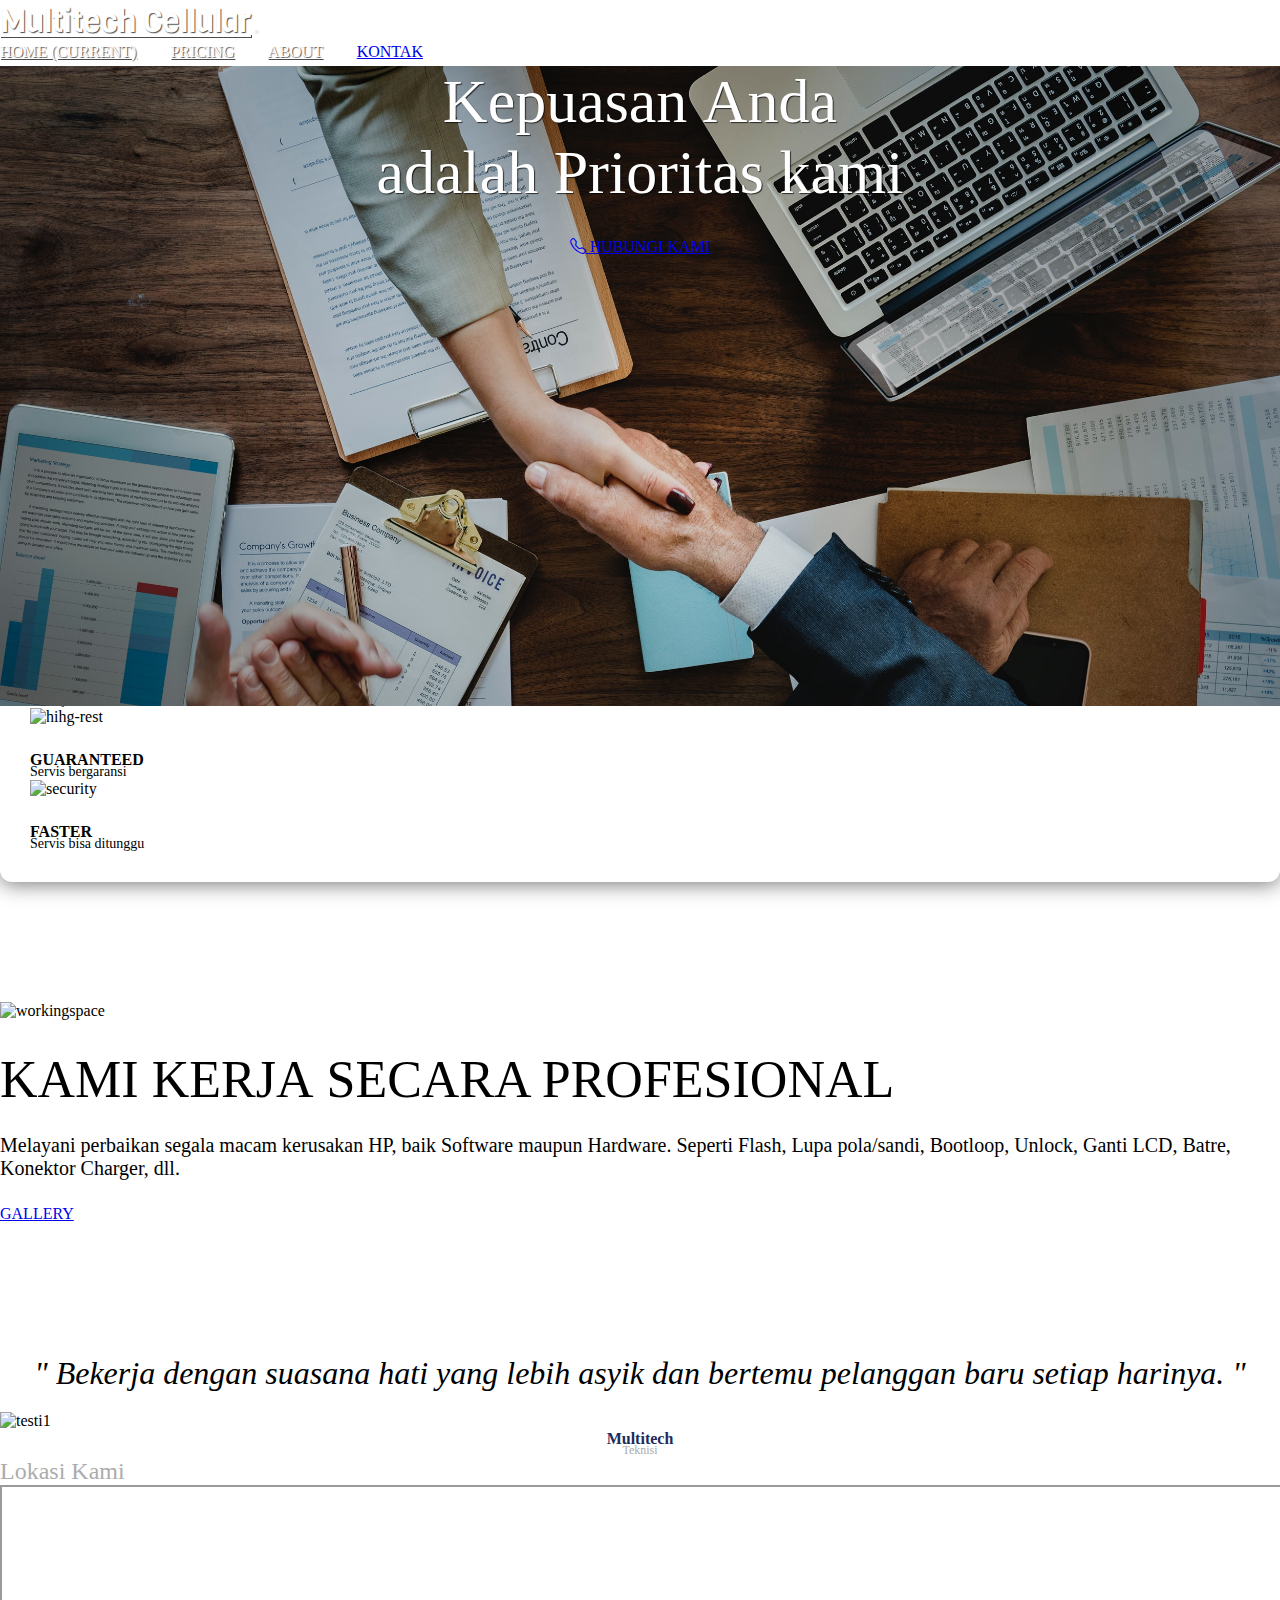
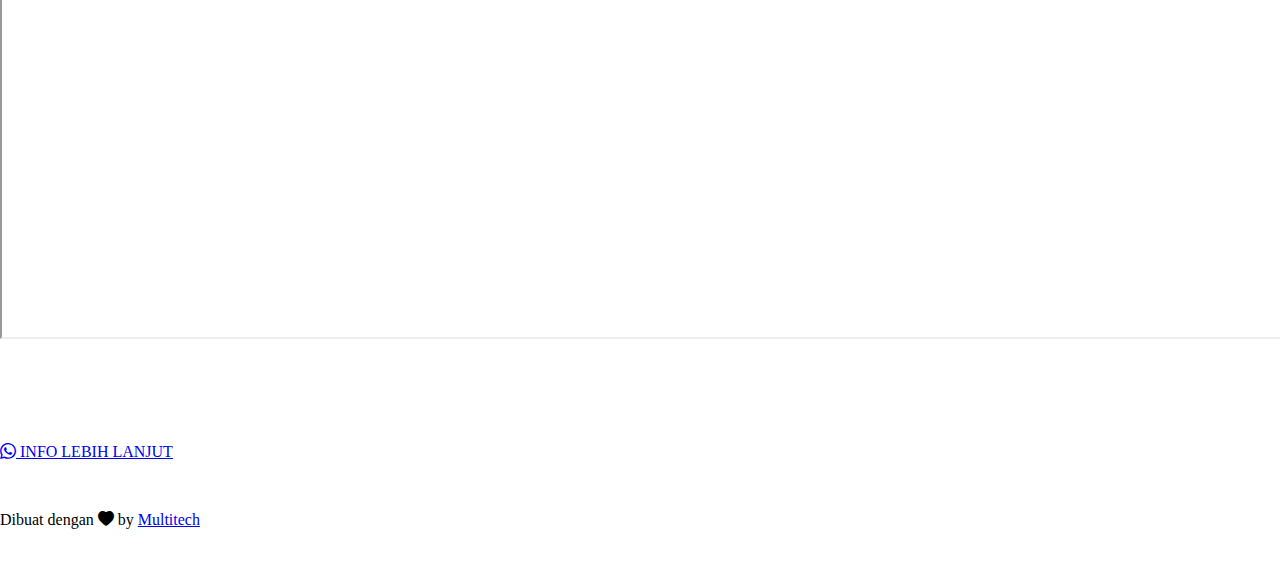
==== index.html @ cf36a841 "first commit" ====
<!doctype html>
<html lang="en">

<head>
  <!-- Required meta tags -->
  <meta charset="utf-8">
  <meta name="viewport" content="width=device-width, initial-scale=1, shrink-to-fit=no">

  <!-- Bootstrap CSS -->
  <link rel="stylesheet" href="https://cdn.jsdelivr.net/npm/bootstrap@4.1.3/dist/css/bootstrap.min.css"
    integrity="sha384-MCw98/SFnGE8fJT3GXwEOngsV7Zt27NXFoaoApmYm81iuXoPkFOJwJ8ERdknLPMO" crossorigin="anonymous">
  <link href='https://cdn.jsdelivr.net/npm/bootstrap-icons@1.11.3/font/bootstrap-icons.min.css' rel='stylesheet' />

  <!-- my font -->
  <link rel="preconnect" href="https://fonts.googleapis.com">
  <link rel="preconnect" href="https://fonts.gstatic.com" crossorigin>
  <link href="https://fonts.googleapis.com/css2?family=Viga&display=swap" rel="stylesheet">

  <!-- My CSS -->
  <link rel="stylesheet" href="styles.css">

  <title>Multitech Cellular</title>
</head>

<body>
  <!-- NAVBAR -->
  <nav class="navbar navbar-expand-lg navbar-light">
    <div class="container">
      <a class="navbar-brand" href="#">Multitech Cellular</a>
      <button class="navbar-toggler" type="button" data-toggle="collapse" data-target="#navbarNavAltMarkup"
        aria-controls="navbarNavAltMarkup" aria-expanded="false" aria-label="Toggle navigation">
        <span class="navbar-toggler-icon"></span>
      </button>
      <div class="collapse navbar-collapse" id="navbarNavAltMarkup">
        <div class="navbar-nav ml-auto">
          <a class="nav-item nav-link active" href="index.html">Home <span class="sr-only">(current)</span></a>
          <a class="nav-item nav-link" href="daftar.html">Pricing</a>
          <a class="nav-item nav-link" href="#about">About</a>
          <a class="nav-item btn btn-success tombol" href="#">Kontak</a>
        </div>
      </div>
    </div>
  </nav>
  <!-- navbar end -->
  <!-- jumbotron -->
  <div class="jumbotron jumbotron-fluid">
    <div class="container">
      <h1 class="display-4">Kepuasan <span>Anda</span><br> adalah <span>Prioritas </span>kami</h1>
      <a href="https://wa.me/6285353075678" class="btn btn-success tombol"><i class="bi bi-telephone"></i> Hubungi Kami</a>
    </div>
  </div>
  <!-- jumbotron end -->
  <!-- container -->
  <div class="container">
    <!-- Info panel -->
    <div class="row justify-content-center">
      <div class="col-10 info-panel">
        <div class="row">
          <div class="col">
            <img
              src="https://blogger.googleusercontent.com/img/b/R29vZ2xl/AVvXsEgQuJaRhOJ1Ezir-KOgbqAtBdxMfSuS1A3vBo-6ESRnFDTLadW-L58JTWpHT1HMLLNbgOypde1U8lbiNOp-CNWneZp8RYmQgzTd-WLg6DwrxTangBU3DAZJDCaaai3Vq9ln8aMD4Mr24kyeg4h4nPh2uDEbcW4Cgub3pwroZMrCggA_ewLqT4LJg6xOQ6w/s1600/employee.png"
              alt="employee" class="float-left" />
            <h4>Profesional</h4>
            <p>Dikerjakan oleh teknisi ahli</p>
          </div>
          <div class="col-lg">
            <img
              src="https://blogger.googleusercontent.com/img/b/R29vZ2xl/AVvXsEg8QQsjHHKxfgLTLSXGkmQHY1_ggCfR3d_U1nC9EYP6MIPuFNM6oqJyRu56bVHqGK7c-C-GeWdspjnMe0OMCPSb5A_FL8k2tQwXNjdznPHINTRkiUG7rD9JlCrfjoyPhpk8FXnmvcHsD2sTcPxWNypbtGLpHzVvPb-aLl9m48p2EVRiJ6fnGRxxcJa6xyk/s1600/guaranteed.png"
              alt="hihg-rest" class="float-left" />
            <h4>Guaranteed</h4>
            <p>Servis bergaransi</p>
          </div>
          <div class="col-lg">
            <img
              src="https://blogger.googleusercontent.com/img/b/R29vZ2xl/AVvXsEjAxb1Etq38XyKTz2iRUJK28r40ASkL6nTCzF59inLPij-LiNUl1_mXJX6e10PerkEEET2y9bRuRYTBEumiJ-J9L8w_pj_QJgc8uU9mvrAOp0dtcHCiFNDJ0FEWRrkg1bqy-q1ODsh7TbsIepO4qzcNGTN0i41SpvVnIWBkUBDBrrlL2TI2b86fMcW3BII/s1600/faster.png"
              alt="security" class="float-left" />
            <h4>Faster</h4>
            <p>Servis bisa ditunggu</p>
          </div>
        </div>
      </div>
    </div>
    <!-- Info panel end -->
    <!-- workingspace -->
    <div class="row workingspace">
      <div class="col-lg" id="about">
        <img
          src="https://blogger.googleusercontent.com/img/b/R29vZ2xl/AVvXsEi9KCzISob61Kkac4fGEWhGqqK744f4Ew_LUcqwfB522TAtF8M1PYQv8QGAGqVvWlbSDyjWGjZ0TduD7lx_u1xAgmZqZ26msWKzUozH4oda_LGWL5w1yHaXwHpGi5fWrU6TUD35JUlY9BuOINifKSxQywJ3DcogP9Bf3c-Wa85Q9MKvkjB1C-Kv698oOIA/s1600/workingspaces.jpg"
          alt="workingspace" class="img-fluid" />
        </img>
      </div>
      <div class="col-lg">
        <h3>Kami <span>Kerja</span> secara <span>Profesional</span></h3>
        <p>
          Melayani perbaikan segala macam kerusakan HP, baik Software maupun
          Hardware. Seperti Flash, Lupa pola/sandi, Bootloop, Unlock, Ganti LCD,
          Batre, Konektor Charger, dll.
        </p>
        <a href="daftar.html" class="btn btn-success tombol">Gallery</a>
      </div>
    </div>
    <!-- workingspace end -->
    <!-- Testimonial -->
    <section class="testimonial">
      <div class="row justify-content-center">
        <div class="col-lg-8">
          <h5>" Bekerja dengan suasana hati yang lebih asyik dan bertemu pelanggan baru setiap harinya. "</h5>
        </div>
      </div>
      <div class="row justify-content-center">
        <div class="col-6 justify-content-center d-flex">
          <figure class="figure">
            <img
              src="https://blogger.googleusercontent.com/img/b/R29vZ2xl/AVvXsEj0HIt-tPS6NFy0_UVx58n0jJkiq4kDRDbmGwFM7oT_2mg0d-QQ_-f3ujjJq6H36ikxDeyTGgh8tc8ZUYARMgWrk3uP4pNvagMbDYiuv4C8AXPHBIKjkiHIet_y0it1YC4C7haC2WcRXX1NP3FSoGnJLLQR7kZLQwyh8n6g7u0U6HMPMR6HTr7Lr3pKrEs/s1600/teknisi.jpg"
              class="figure-img img-fluid rounded-circle" alt="testi1" />
            <figcaption class="figure-caption">
              <h5>Multitech</h5>
              <p>Teknisi</p>
            </figcaption>
          </figure>
        </div>
      </div>
    </section>
    <!-- Testimonial End-->
    <!-- Map start -->
    <div class="row peta justify-content-center">
      <div class="col-lg-8 text-center ">
        <h2><span>Lokasi</span> Kami</h2>
        <iframe
          src="https://www.google.com/maps/embed?pb=!1m18!1m12!1m3!1d3953.6003323580903!2d110.31321287455299!3d-7.725957376560342!2m3!1f0!2f0!3f0!3m2!1i1024!2i768!4f13.1!3m3!1m2!1s0x2e7af60e2dabed63%3A0x1927a14dc56e3582!2sMultitech%20Cellular!5e0!3m2!1sen!2sid!4v1726071175860!5m2!1sen!2sid"
          allowfullscreen="" loading="lazy" referrerpolicy="no-referrer-when-downgrade" class="map">
        </iframe>
      </div>
    </div>
    <div class="col text-center alamat">
      <a href="https://wa.me/6285353075678" class="btn btn-success tombol"><i class="bi bi-whatsapp"></i> INFO LEBIH LANJUT</a>
    </div>
    <!-- map end -->
    <!-- Footer -->
    <footer class="text-center pb-4 kaki">
      <p>
        Dibuat dengan <i class="bi bi-heart-fill text-danger"></i> by
        <a href="/" class="fw-bold">Multitech</a>
      </p>
    </footer>
    <!-- footer end  -->
  </div>
  <!-- container end -->

  <!-- Optional JavaScript -->
  <!-- jQuery first, then Popper.js, then Bootstrap JS -->
  <script src="https://code.jquery.com/jquery-3.3.1.slim.min.js"
    integrity="sha384-q8i/X+965DzO0rT7abK41JStQIAqVgRVzpbzo5smXKp4YfRvH+8abtTE1Pi6jizo"
    crossorigin="anonymous"></script>
  <script src="https://cdn.jsdelivr.net/npm/popper.js@1.14.3/dist/umd/popper.min.js"
    integrity="sha384-ZMP7rVo3mIykV+2+9J3UJ46jBk0WLaUAdn689aCwoqbBJiSnjAK/l8WvCWPIPm49"
    crossorigin="anonymous"></script>
  <script src="https://cdn.jsdelivr.net/npm/bootstrap@4.1.3/dist/js/bootstrap.min.js"
    integrity="sha384-ChfqqxuZUCnJSK3+MXmPNIyE6ZbWh2IMqE241rYiqJxyMiZ6OW/JmZQ5stwEULTy"
    crossorigin="anonymous"></script>
  <script src="script.js"></script>
</body>

</html>
---- styles.css ----
/* navbar css */
* {
  margin: 0;
  padding: 0;
}
.body {
  background-color: #e2edff;
}
.navbar {
  /* position: relative; */
  z-index: 1
}
.navbar-brand {
font-family: viga;
font-size: 32px;
}
/* Utility */
.tombol {
  text-transform: uppercase;
  border-radius: 40px;
}
.jumbotron {
  background-image: url(img/jumbotron-bg.jpg);
  background-size: cover;
  height: 540px;
  text-align: center;
  position: relative;
}
.jumbotron .container {
  position: relative;
  z-index: 1;
}
.jumbotron::after {
  content: '';
  display: block;
  position: absolute;
  width: 100%;
  height: 80%;
  position: absolute;
  background-image: linear-gradient(to top, rgba(0,0,0,1), rgba(0,0,0,0,));
  bottom: 0;
}
.jumbotron .display-4 {
  color: white;
  margin-top: 80px;
  font-weight: 200;
  text-shadow: 1px 1px 1px rgba(0, 0, 0, 0.7);
  font-size: 40px;
  margin-bottom: 30px;
}
.jumbotron .display-4 span {
font-weight: 500;
}
/*info panel*/
.info-panel {
  box-shadow: 0 3px 20px rgba(0, 0, 0, 0.5);
  border-radius: 12px;
  margin-top: -100px;
  background-color: white;
  padding: 30px;
  }
  .info-panel img {
    width: 80px;
    height: 80px;
    margin-right: 20px;
    margin-bottom: 20px;
  }
  .info-panel h4 {
    font-size: 16px;
    text-transform: uppercase;
    font-weight: bold;
    margin-top: 5px;
  }
  .info-panel p {
    font-size: 14px;
    margin-top: -5px;
    font-weight: 200;
  }
  /*workingspace*/
.workingspace {
  margin-top: 120px;
  text-align: center;
}
.workingspace h3 {
  font-size: 52px;
  font-weight: 200;
  text-transform: uppercase;
  margin-top: 30px;
}
.workingspace h3 span {
  font-weight: 500;
}
.workingspace p {
  font-size: 20px;
  font-weight: 200;
  margin: 25px 0;
}
/*Testimonial*/
.testimonial {
  margin-top: 100px;
}
.testimonial h5 {
  text-align: center;
  font-weight: 200;
  font-style: italic;
  font-size: 24px;
}
.testimonial figure img {
  width: 90px;
  margin-top: 20px;
}
.testimonial figure h5 {
  font-size: 16px;
  font-weight: bold;
  font-style: normal;
  color: #1c2c5d;
}
.testimonial figure p {
  font-size: 12px;
  color: #acacac;
  margin-top: -5px;
}
.testimonial figcaption {
  text-align: center;
}
/* Peta start */
.map {
  height: 450px;
  width: 100%;
}
.peta h2 {
  color: #acacac;
  font-weight: 300;
}
/* footer */
.footer {
  margin-top: 80px;
}
.footer p {
  color: #acacac;
  font-size: 18px;
}
.tanya {
  text-align:center;
}
.alamat {
  margin-top: 60px;
}
.kaki {
  margin-top: 50px;
}
#projects {
  margin-top: 70px;
}
section {
  padding-top: 2rem;
}
section h2 {
  font-family: viga;
  text-transform: uppercase;
  color: #acacac;
  font-weight: 300;
  font-size: 25px;
}
.harga-produk {
  font-family: viga;
}
.kaki {
  margin-bottom: 50px;
}
/* Desktop Version */
@media (min-width: 992px) {
  .navbar-brand, .nav-link {
    color: white !important;
    text-shadow: 1px 1px 1px rgba(0, 0, 0, 0.7);
  }
    .nav-link {
    text-transform: uppercase;
    margin-right: 30px;
  }
  .nav-link:hover::after {
    content:'';
    display: block;
    border-bottom: 3px solid #0b63dc;
    width: 50%;
    margin: auto;
    padding-bottom: 5px;
    margin-bottom: -8px;
  }
  .jumbotron {
    margin-top: -75px;
    height: 640px;
  }
  .jumbotron .display-4 {
    font-size: 62px;
  }
  .workingspace {
    text-align: left;
  }
  .testimonial h5 {
    font-size: 32px;
  }
  .tanya {
    text-align:left;
    margin: 0;
    padding: 0;
  }
  .alamat {
    margin-top: 100px;
  }
  section h2 {
    font-size: 50px;
  }
}
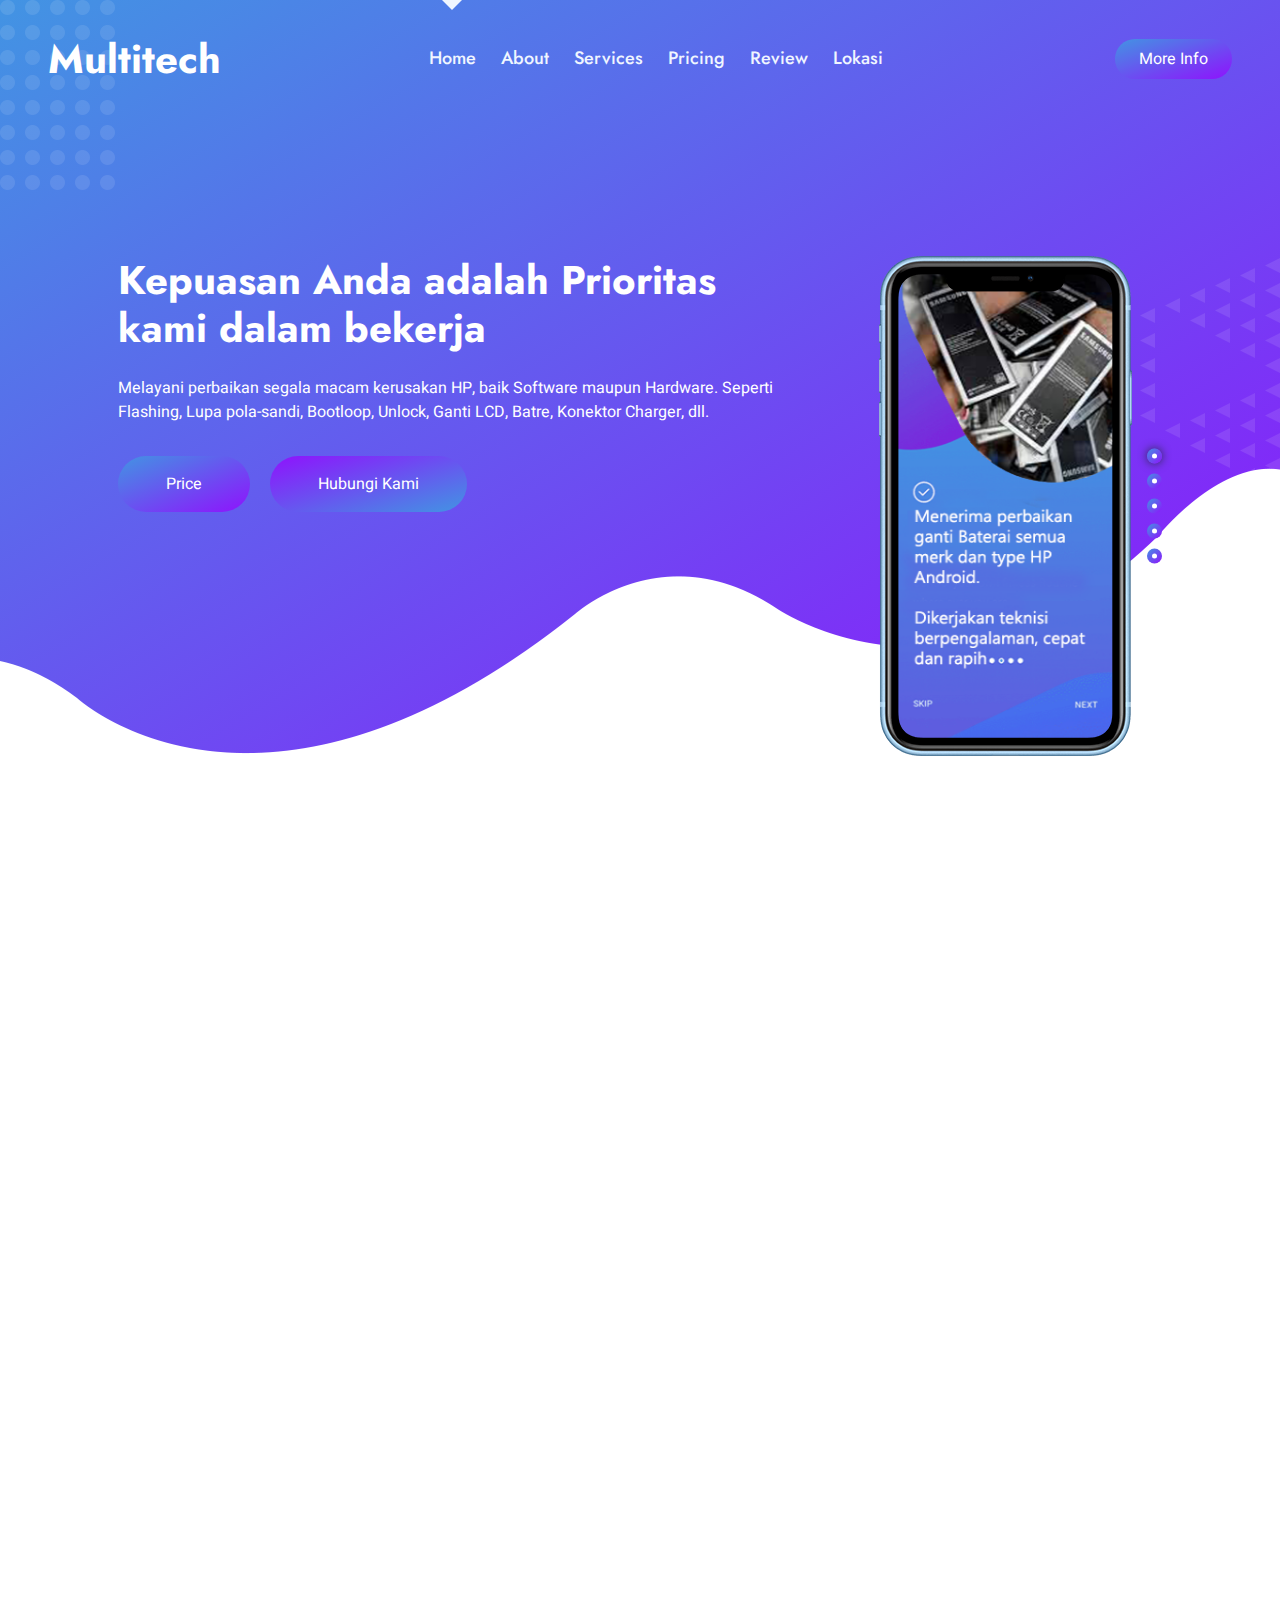
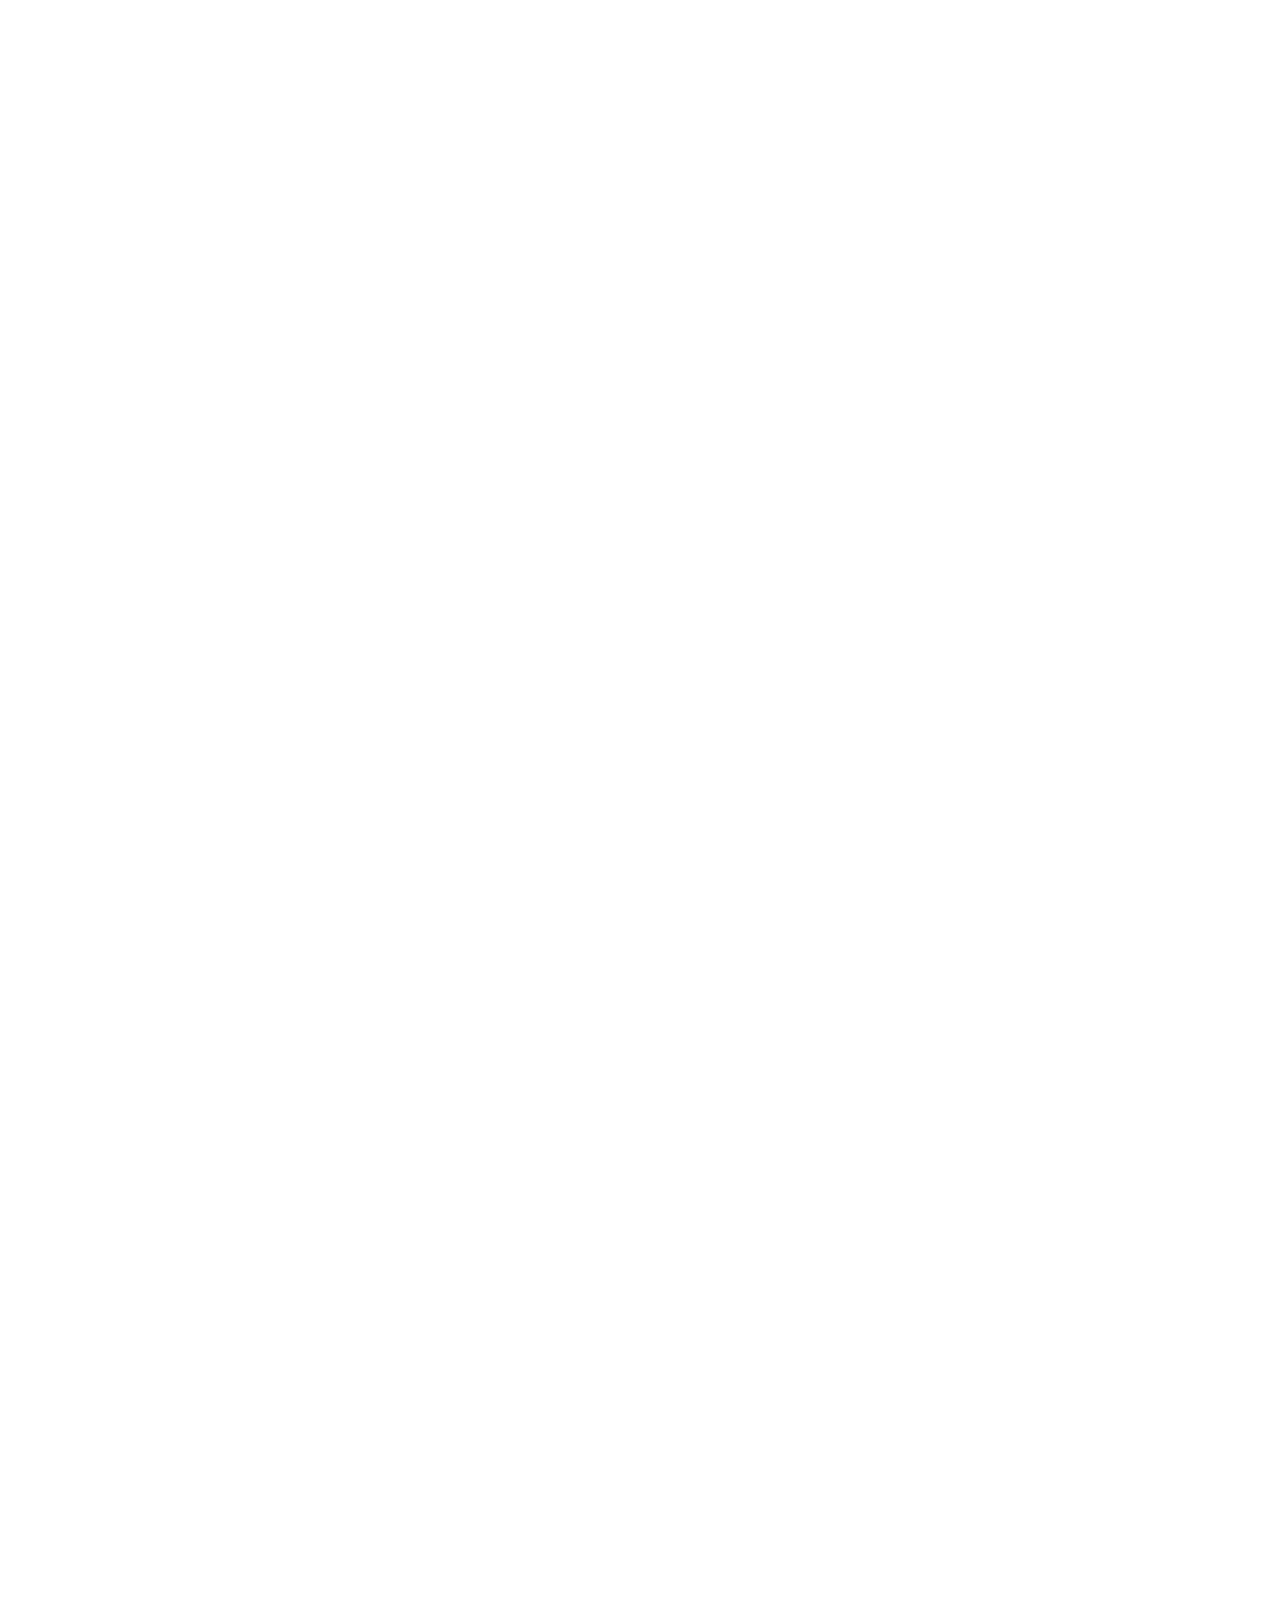
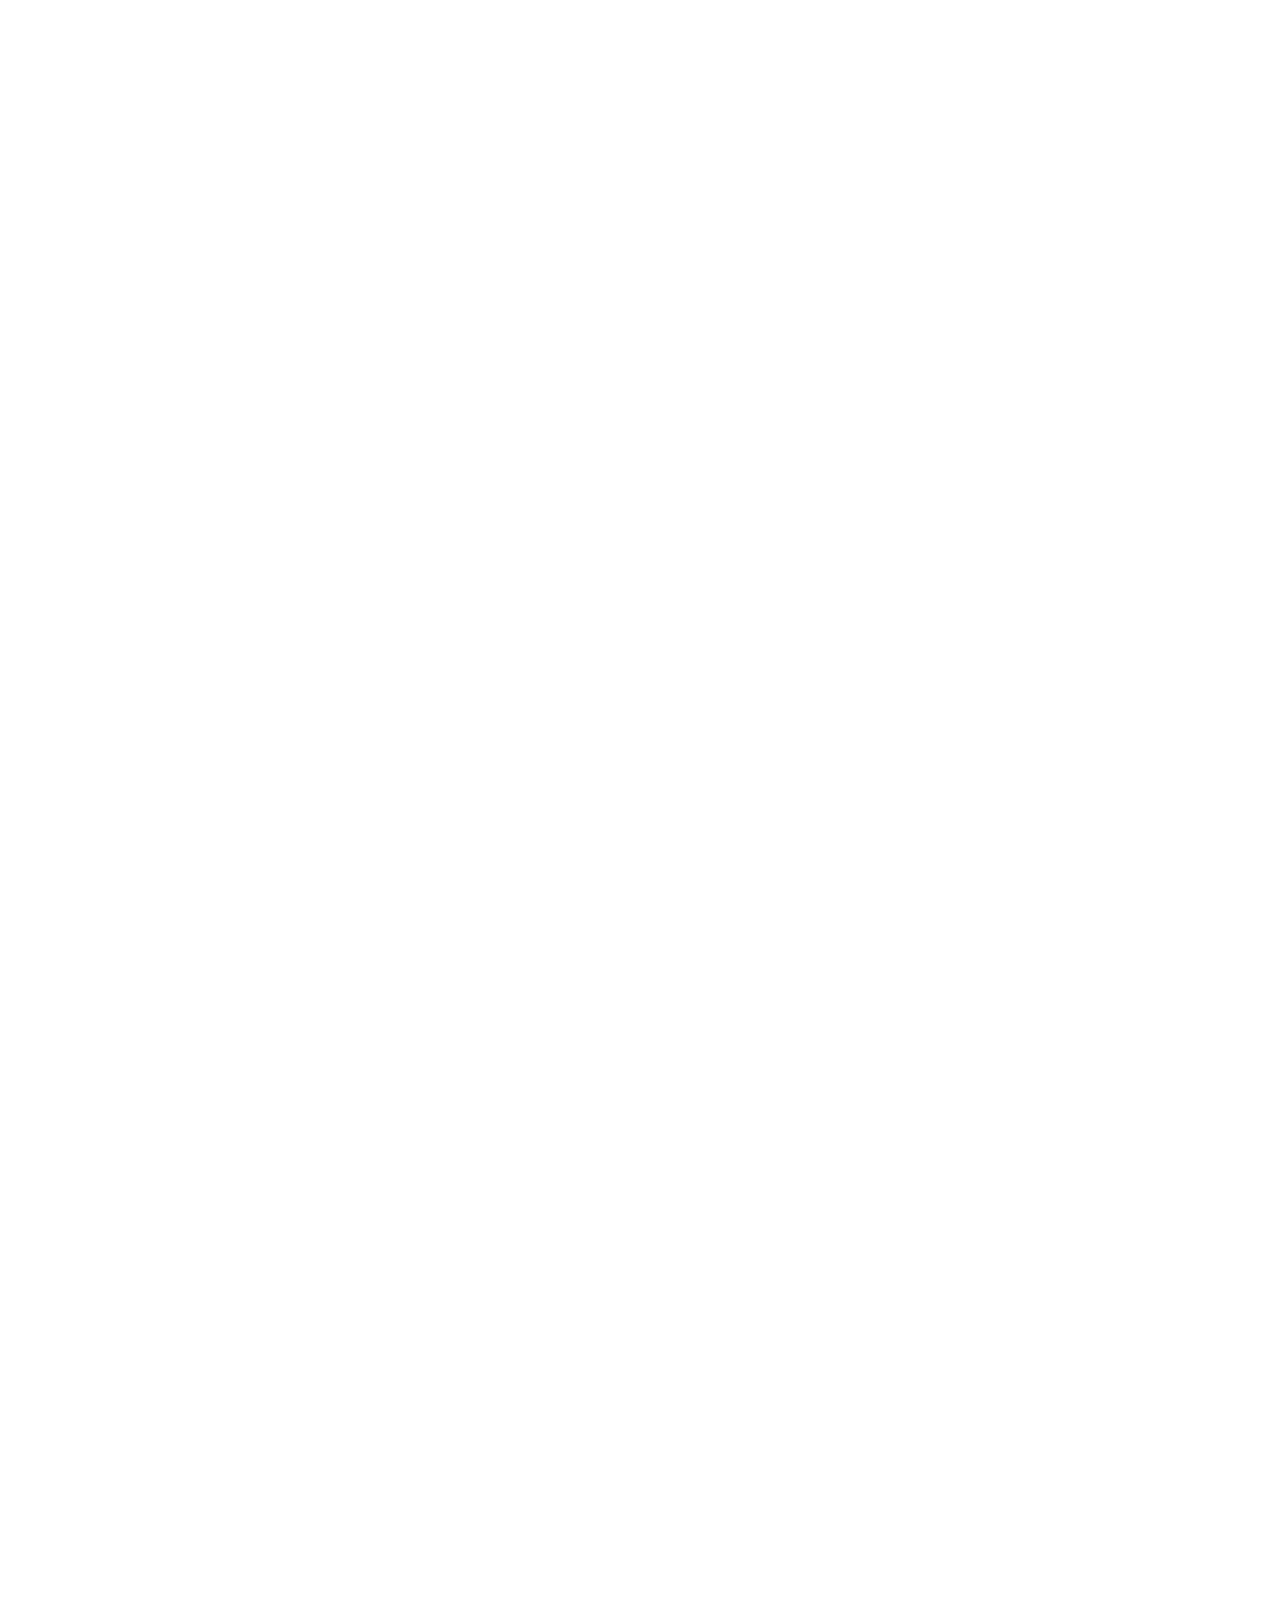
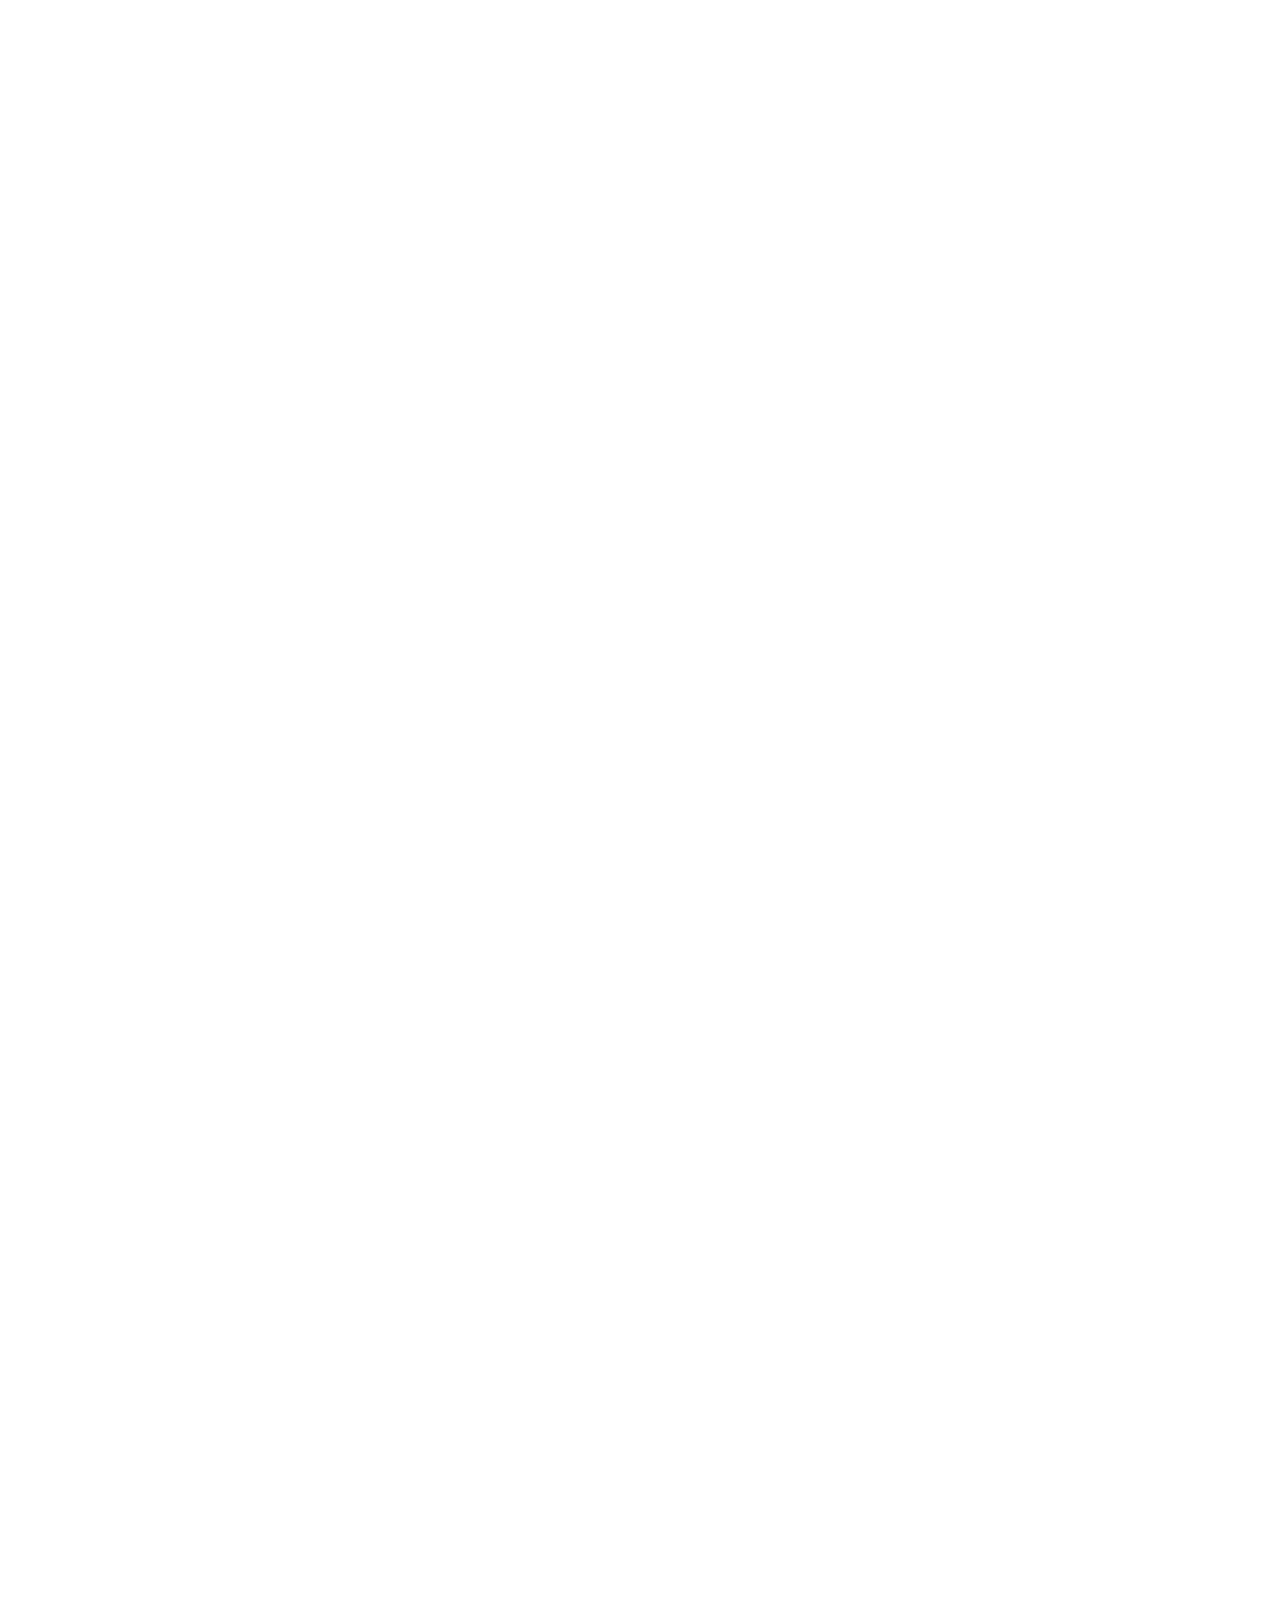
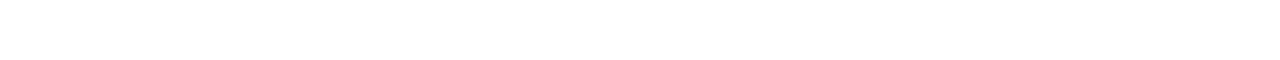
==== commit 9a1b2164: "replace all packages" ====
--- a/index.html
+++ b/index.html
@@ -1,164 +1,698 @@
-<!doctype html>
+<!DOCTYPE html>
 <html lang="en">
 
 <head>
-  <!-- Required meta tags -->
-  <meta charset="utf-8">
-  <meta name="viewport" content="width=device-width, initial-scale=1, shrink-to-fit=no">
-
-  <!-- Bootstrap CSS -->
-  <link rel="stylesheet" href="https://cdn.jsdelivr.net/npm/bootstrap@4.1.3/dist/css/bootstrap.min.css"
-    integrity="sha384-MCw98/SFnGE8fJT3GXwEOngsV7Zt27NXFoaoApmYm81iuXoPkFOJwJ8ERdknLPMO" crossorigin="anonymous">
-  <link href='https://cdn.jsdelivr.net/npm/bootstrap-icons@1.11.3/font/bootstrap-icons.min.css' rel='stylesheet' />
-
-  <!-- my font -->
-  <link rel="preconnect" href="https://fonts.googleapis.com">
-  <link rel="preconnect" href="https://fonts.gstatic.com" crossorigin>
-  <link href="https://fonts.googleapis.com/css2?family=Viga&display=swap" rel="stylesheet">
-
-  <!-- My CSS -->
-  <link rel="stylesheet" href="styles.css">
-
-  <title>Multitech Cellular</title>
+    <meta charset="utf-8">
+    <title>Multitech Cellular</title>
+    <meta content="width=device-width, initial-scale=1.0" name="viewport">
+    <meta content="" name="keywords">
+    <meta content="" name="description">
+
+    <!-- Favicon -->
+    <link href="img/favicon.ico" rel="icon">
+
+    <!-- Google Web Fonts -->
+    <link rel="preconnect" href="https://fonts.googleapis.com">
+    <link rel="preconnect" href="https://fonts.gstatic.com" crossorigin>
+    <link href="https://fonts.googleapis.com/css2?family=Heebo:wght@400;500&family=Jost:wght@500;600;700&display=swap"
+        rel="stylesheet">
+
+    <!-- Icon Font Stylesheet -->
+    <link href="https://cdnjs.cloudflare.com/ajax/libs/font-awesome/5.10.0/css/all.min.css" rel="stylesheet">
+    <link href="https://cdn.jsdelivr.net/npm/bootstrap-icons@1.4.1/font/bootstrap-icons.css" rel="stylesheet">
+
+    <!-- Libraries Stylesheet -->
+    <link href="lib/animate/animate.min.css" rel="stylesheet">
+    <link href="lib/owlcarousel/assets/owl.carousel.min.css" rel="stylesheet">
+
+    <!-- Customized Bootstrap Stylesheet -->
+    <link href="css/bootstrap.min.css" rel="stylesheet">
+
+    <!-- Template Stylesheet -->
+    <link href="css/style.css" rel="stylesheet">
 </head>
 
-<body>
-  <!-- NAVBAR -->
-  <nav class="navbar navbar-expand-lg navbar-light">
-    <div class="container">
-      <a class="navbar-brand" href="#">Multitech Cellular</a>
-      <button class="navbar-toggler" type="button" data-toggle="collapse" data-target="#navbarNavAltMarkup"
-        aria-controls="navbarNavAltMarkup" aria-expanded="false" aria-label="Toggle navigation">
-        <span class="navbar-toggler-icon"></span>
-      </button>
-      <div class="collapse navbar-collapse" id="navbarNavAltMarkup">
-        <div class="navbar-nav ml-auto">
-          <a class="nav-item nav-link active" href="index.html">Home <span class="sr-only">(current)</span></a>
-          <a class="nav-item nav-link" href="daftar.html">Pricing</a>
-          <a class="nav-item nav-link" href="#about">About</a>
-          <a class="nav-item btn btn-success tombol" href="#">Kontak</a>
-        </div>
-      </div>
+<body data-bs-spy="scroll" data-bs-target=".navbar" data-bs-offset="51">
+    <div class="container-xxl bg-white p-0">
+        <!-- Spinner Start -->
+        <div id="spinner"
+            class="show bg-white position-fixed translate-middle w-100 vh-100 top-50 start-50 d-flex align-items-center justify-content-center">
+            <div class="spinner-grow text-primary" style="width: 3rem; height: 3rem;" role="status">
+                <span class="sr-only">Loading...</span>
+            </div>
+        </div>
+        <!-- Spinner End -->
+
+
+        <!-- Navbar & Hero Start -->
+        <div class="container-xxl position-relative p-0" id="home">
+            <nav class="navbar navbar-expand-lg navbar-light px-4 px-lg-5 py-3 py-lg-0">
+                <a href="" class="navbar-brand p-0">
+                    <h1 class="m-0">Multitech</h1>
+                    <!-- <img src="img/logo.png" alt="Logo"> -->
+                </a>
+                <button class="navbar-toggler" type="button" data-bs-toggle="collapse" data-bs-target="#navbarCollapse">
+                    <span class="fa fa-bars"></span>
+                </button>
+                <div class="collapse navbar-collapse" id="navbarCollapse">
+                    <div class="navbar-nav mx-auto py-0">
+                        <a href="/" class="nav-item nav-link active">Home</a>
+                        <a href="#about" class="nav-item nav-link">About</a>
+                        <a href="#feature" class="nav-item nav-link">Services</a>
+                        <a href="#pricing" class="nav-item nav-link">Pricing</a>
+                        <a href="#review" class="nav-item nav-link">Review</a>
+                        <a href="#contact" class="nav-item nav-link">Lokasi</a>
+                    </div>
+                    <a href="https://wa.me/6285353075678"
+                        class="btn btn-primary-gradient rounded-pill py-2 px-4 ms-3 d-none d-lg-block">More
+                        Info</a>
+                </div>
+            </nav>
+
+            <div class="container-xxl bg-primary hero-header">
+                <div class="container px-lg-5">
+                    <div class="row g-5">
+                        <div class="col-lg-8 text-center text-lg-start">
+                            <h1 class="text-white mb-4 animated slideInDown">Kepuasan Anda adalah Prioritas kami dalam
+                                bekerja</h1>
+                            <p class="text-white pb-3 animated slideInDown">Melayani perbaikan segala macam kerusakan
+                                HP, baik Software maupun Hardware. Seperti Flashing, Lupa pola-sandi, Bootloop, Unlock,
+                                Ganti LCD, Batre, Konektor Charger, dll.</p>
+                            <a href="#pricing"
+                                class="btn btn-primary-gradient py-sm-3 px-4 px-sm-5 rounded-pill me-3 animated slideInLeft">Price</a>
+                            <a href=""
+                                class="btn btn-secondary-gradient py-sm-3 px-4 px-sm-5 rounded-pill animated slideInRight">Hubungi
+                                Kami</a>
+                        </div>
+                        <div class="col-lg-4 d-flex justify-content-center justify-content-lg-end wow fadeInUp"
+                            data-wow-delay="0.3s">
+                            <div class="owl-carousel screenshot-carousel">
+                                <img class="img-fluid" src="img/screenshot-1.png" alt="">
+                                <img class="img-fluid" src="img/screenshot-2.png" alt="">
+                                <img class="img-fluid" src="img/screenshot-3.png" alt="">
+                                <img class="img-fluid" src="img/screenshot-4.png" alt="">
+                                <img class="img-fluid" src="img/screenshot-5.png" alt="">
+                            </div>
+                        </div>
+                    </div>
+                </div>
+            </div>
+        </div>
+        <!-- Navbar & Hero End -->
+
+
+        <!-- About Start -->
+        <div class="container-xxl py-5" id="about">
+            <div class="container py-5 px-lg-5">
+                <div class="row g-5 align-items-center">
+                    <div class="col-lg-6 wow fadeInUp" data-wow-delay="0.1s">
+                        <h5 class="text-primary-gradient fw-medium">About</h5>
+                        <h1 class="mb-4">Multitech Cellular</h1>
+                        <p class="mb-4">Perbaikan ponsel yang cepat dan andal. Dikerjakan oleh teknisi berpengalaman.
+                            Mengutamakan kualitas dan hasil yang terbaik, dan telah dibuktikan oleh banyak pelanggan.
+                        </p>
+                        <div class="row g-4 mb-4">
+                            <div class="col-sm-6 wow fadeIn" data-wow-delay="0.5s">
+                                <div class="d-flex">
+                                    <i class="fa fa-cogs fa-2x text-primary-gradient flex-shrink-0 mt-1"></i>
+                                    <div class="ms-3">
+                                        <h2 class="mb-0" data-toggle="counter-up">10.000</h2>
+                                        <p class="text-primary-gradient mb-0">Langganan +</p>
+                                    </div>
+                                </div>
+                            </div>
+                            <div class="col-sm-6 wow fadeIn" data-wow-delay="0.7s">
+                                <div class="d-flex">
+                                    <i class="fa fa-comments fa-2x text-secondary-gradient flex-shrink-0 mt-1"></i>
+                                    <div class="ms-3">
+                                        <h2 class="mb-0" data-toggle="counter-up">2000</h2>
+                                        <p class="text-secondary-gradient mb-0">Clients Reviews</p>
+                                    </div>
+                                </div>
+                            </div>
+                        </div>
+                        <a href="https://wa.me/6285353075678"
+                            class="btn btn-primary-gradient py-sm-3 px-4 px-sm-5 rounded-pill mt-3">Kontak
+                            kami</a>
+                    </div>
+                    <div class="col-lg-6">
+                        <img class="img-fluid wow fadeInUp" data-wow-delay="0.5s" src="img/about.png">
+                    </div>
+                </div>
+            </div>
+        </div>
+        <!-- About End -->
+
+
+        <!-- Features Start -->
+        <div class="container-xxl py-5" id="feature">
+            <div class="container py-5 px-lg-5">
+                <div class="text-center wow fadeInUp" data-wow-delay="0.1s">
+                    <h5 class="text-primary-gradient fw-medium">Services</h5>
+                    <h1 class="mb-5">Pilihan Layanan</h1>
+                </div>
+                <div class="row g-4">
+                    <div class="col-lg-4 col-md-6 wow fadeInUp" data-wow-delay="0.1s">
+                        <div class="feature-item bg-light rounded p-4">
+                            <div class="d-inline-flex align-items-center justify-content-center bg-primary-gradient rounded-circle mb-4"
+                                style="width: 60px; height: 60px;">
+                                <i class="bi bi-phone-fill text-white fs-4"></i>
+                            </div>
+                            <h5 class="mb-3">Ganti Lcd</h5>
+                            <p class="m-0">Ganti LCD semua merk dan type HP Android. Dikerjakan teknisi ahli yang
+                                berpengalaman. Pemasangan rapih dan bersih</p>
+                        </div>
+                    </div>
+                    <div class="col-lg-4 col-md-6 wow fadeInUp" data-wow-delay="0.3s">
+                        <div class="feature-item bg-light rounded p-4">
+                            <div class="d-inline-flex align-items-center justify-content-center bg-secondary-gradient rounded-circle mb-4"
+                                style="width: 60px; height: 60px;">
+                                <i class="bi bi-battery-charging text-white fs-4"></i>
+                            </div>
+                            <h5 class="mb-3">Ganti Baterai</h5>
+                            <p class="m-0">Ganti baterai untuk semua merk dan type HP Android. Pilihan ada 2 jenis,
+                                baterai standar dan jenis baterai double power.</p>
+                        </div>
+                    </div>
+                    <div class="col-lg-4 col-md-6 wow fadeInUp" data-wow-delay="0.5s">
+                        <div class="feature-item bg-light rounded p-4">
+                            <div class="d-inline-flex align-items-center justify-content-center bg-primary-gradient rounded-circle mb-4"
+                                style="width: 60px; height: 60px;">
+                                <i class="bi bi-lightning-charge-fill text-white fs-4"></i>
+                            </div>
+                            <h5 class="mb-3">Ganti Konektor Charger</h5>
+                            <p class="m-0">Ganti konektor untuk semua merk dan type HP Android. Dikerjakan teknisi
+                                profesional berpengalaman dan Bergaransi. </p>
+                        </div>
+                    </div>
+                    <div class="col-lg-4 col-md-6 wow fadeInUp" data-wow-delay="0.1s">
+                        <div class="feature-item bg-light rounded p-4">
+                            <div class="d-inline-flex align-items-center justify-content-center bg-secondary-gradient rounded-circle mb-4"
+                                style="width: 60px; height: 60px;">
+                                <i class="bi bi-phone-vibrate-fill text-white fs-4"></i>
+                            </div>
+                            <h5 class="mb-3">Flashing</h5>
+                            <p class="m-0">Pengerjaan proses flashing dilakukan untuk devices yang mengalami bootloop,
+                                error sistim, atau kepenuhan memori. Bisa juga dilakukan untuk update perangkat lunak
+                                terbaru.</p>
+                        </div>
+                    </div>
+                    <div class="col-lg-4 col-md-6 wow fadeInUp" data-wow-delay="0.3s">
+                        <div class="feature-item bg-light rounded p-4">
+                            <div class="d-inline-flex align-items-center justify-content-center bg-primary-gradient rounded-circle mb-4"
+                                style="width: 60px; height: 60px;">
+                                <i class="bi bi-unlock-fill text-white fs-4"></i>
+                            </div>
+                            <h5 class="mb-3">Unlock</h5>
+                            <p class="m-0">Unlock atau buka kunci perangkat. Seperti lupa pola, sandi, atau kehilangan
+                                akses ke akun google. Untuk proses unlock ini bisa menghubungi teknisi terlebih dahulu.
+                            </p>
+                        </div>
+                    </div>
+                    <div class="col-lg-4 col-md-6 wow fadeInUp" data-wow-delay="0.5s">
+                        <div class="feature-item bg-light rounded p-4">
+                            <div class="d-inline-flex align-items-center justify-content-center bg-secondary-gradient rounded-circle mb-4"
+                                style="width: 60px; height: 60px;">
+                                <i class="bi bi-reception-4 text-white fs-4"></i>
+                            </div>
+                            <h5 class="mb-3">Perbaikan Signal</h5>
+                            <p class="m-0">Perbaikan masalah no signal, khusus untuk merk dan type HP Android. Biasanya
+                                dilakukan penggantian IC signal. Ada beberapa jenis ic seperti ic sdr, wtr, atau ic rf.
+                            </p>
+                        </div>
+                    </div>
+                </div>
+            </div>
+        </div>
+        <!-- Features End -->
+
+        <!-- Process Start -->
+        <div class="container-xxl py-5">
+            <div class="container py-5 px-lg-5">
+                <div class="text-center pb-4 wow fadeInUp" data-wow-delay="0.1s">
+                    <h5 class="text-primary-gradient fw-medium">Bagaimana Kami Bekerja</h5>
+                    <h1 class="mb-5">3 Langkah Mudah</h1>
+                </div>
+                <div class="row gy-5 gx-4 justify-content-center">
+                    <div class="col-lg-4 col-sm-6 text-center pt-4 wow fadeInUp" data-wow-delay="0.1s">
+                        <div class="position-relative bg-light rounded pt-5 pb-4 px-4">
+                            <div class="d-inline-flex align-items-center justify-content-center bg-primary-gradient rounded-circle position-absolute top-0 start-50 translate-middle shadow"
+                                style="width: 100px; height: 100px;">
+                                <i class="bi bi-telephone-fill fa-3x text-white"></i>
+                            </div>
+                            <h5 class="mt-4 mb-3">Hubungi Kami</h5>
+                            <p class="mb-0">Anda bisa menghubungi kami, lewat link whatsapp yang tersedia. Bisa juga
+                                mengirim pesan singkat atau melalui email</p>
+                        </div>
+                    </div>
+                    <div class="col-lg-4 col-sm-6 text-center pt-4 wow fadeInUp" data-wow-delay="0.3s">
+                        <div class="position-relative bg-light rounded pt-5 pb-4 px-4">
+                            <div class="d-inline-flex align-items-center justify-content-center bg-secondary-gradient rounded-circle position-absolute top-0 start-50 translate-middle shadow"
+                                style="width: 100px; height: 100px;">
+                                <i class="bi bi-geo-alt-fill fa-3x text-white"></i>
+                            </div>
+                            <h5 class="mt-4 mb-3">Datang ke Lokasi</h5>
+                            <p class="mb-0">Anda bisa langsung datang ke gerai servis kami untuk mendiskusikan
+                                penanganan terbaik bagi Smarthphone anda yang bermasalah.</p>
+                        </div>
+                    </div>
+                    <div class="col-lg-4 col-sm-6 text-center pt-4 wow fadeInUp" data-wow-delay="0.5s">
+                        <div class="position-relative bg-light rounded pt-5 pb-4 px-4">
+                            <div class="d-inline-flex align-items-center justify-content-center bg-primary-gradient rounded-circle position-absolute top-0 start-50 translate-middle shadow"
+                                style="width: 100px; height: 100px;">
+                                <i class="fa fa-check fa-3x text-white"></i>
+                            </div>
+                            <h5 class="mt-4 mb-3">Masalah ditangani Teknisi</h5>
+                            <p class="mb-0">Setelah sepakat untuk dilakukan perbaikan, teknisi selanjutnya akan mulai
+                                memperbaiki perangkat Anda sesuai kerusakan yang dikeluhkan.</p>
+                        </div>
+                    </div>
+                </div>
+            </div>
+        </div>
+        <!-- Process Start -->
+
+
+        <!-- Download Start -->
+        <div class="container-xxl py-5">
+            <div class="container py-5 px-lg-5">
+                <div class="row g-5 align-items-center">
+                    <div class="col-lg-6">
+                        <img class="img-fluid wow fadeInUp" data-wow-delay="0.1s" src="img/about.png">
+                    </div>
+                    <div class="col-lg-6 wow fadeInUp" data-wow-delay="0.3s">
+                        <h5 class="text-primary-gradient fw-medium">Waktu Pengerjaan</h5>
+                        <h1 class="mb-4">Waktu bisa bervariasi Tergantung Kerusakan</h1>
+                        <p class="mb-4">Untuk beberapa kerusakan ringan seperti flashing, unlock, ganti konektor
+                            charger, spiker, mic, dll. Perbaikan-perbaikan tersebut bisa ditunggu di tempat. Tetapi
+                            untuk kerusakan yang cukup berat seperti ganti lcd, batre, ganti Ic. Mungkin akan dibutuhkan
+                            beberapa hari kerja.</p>
+                        <div class="row g-4">
+                            <div class="col-sm-6 wow fadeIn" data-wow-delay="0.5s">
+                                <a href="/" class="d-flex bg-primary-gradient rounded py-3 px-4">
+                                    <i class="fa fa-shield-alt fa-3x text-white flex-shrink-0"></i>
+                                    <div class="ms-3">
+                                        <p class="text-white mb-0">100%</p>
+                                        <h5 class="text-white mb-0">Bergaransi</h5>
+                                    </div>
+                                </a>
+                            </div>
+                        </div>
+                    </div>
+                </div>
+            </div>
+        </div>
+        <!-- Download End -->
+
+
+        <!-- Pricing Start -->
+        <div class="container-xxl py-5" id="pricing">
+            <div class="container py-5 px-lg-5">
+                <div class="text-center wow fadeInUp" data-wow-delay="0.1s">
+                    <h5 class="text-primary-gradient fw-medium">Pricing</h5>
+                    <h1 class="mb-5">Daftar Harga Servis Item</h1>
+                </div>
+                <div class="tab-class text-center pricing wow fadeInUp" data-wow-delay="0.1s">
+                    <ul
+                        class="nav nav-pills d-inline-flex justify-content-center bg-primary-gradient rounded-pill mb-5">
+                        <li class="nav-item">
+                            <button class="nav-link active" data-bs-toggle="pill" href="#tab-1">Software</button>
+                        </li>
+                        <li class="nav-item">
+                            <button class="nav-link" data-bs-toggle="pill" href="#tab-2">Hardware</button>
+                        </li>
+                    </ul>
+                    <div class="tab-content text-start">
+                        <div id="tab-1" class="tab-pane fade show p-0 active">
+                            <div class="row g-4">
+                                <div class="col-lg-4">
+                                    <div class="bg-light rounded">
+                                        <div class="border-bottom p-4 mb-4">
+                                            <h4 class="text-primary-gradient mb-1">Flashing</h4>
+                                            <span>Bootloop & Update firmware</span>
+                                        </div>
+                                        <div class="p-4 pt-0">
+                                            <h1 class="mb-3">
+                                                <small class="align-top"
+                                                    style="font-size: 22px; line-height: 45px;">Rp</small>50.000<small
+                                                    class="align-bottom" style="font-size: 16px; line-height: 40px;">/
+                                                    Devices</small>
+                                            </h1>
+                                            <div class="d-flex justify-content-between mb-3"><span>Firmware
+                                                    terbaru</span><i class="fa fa-check text-primary-gradient pt-1"></i>
+                                            </div>
+                                            <div class="d-flex justify-content-between mb-3"><span>Gratis buat
+                                                    akun</span><i class="fa fa-check text-primary-gradient pt-1"></i>
+                                            </div>
+                                            <div class="d-flex justify-content-between mb-3"><span>Gratis Backup
+                                                    data</span><i class="fa fa-check text-primary-gradient pt-1"></i>
+                                            </div>
+                                            <div class="d-flex justify-content-between mb-2"><span>Bergaransi</span><i
+                                                    class="fa fa-check text-primary-gradient pt-1"></i>
+                                            </div>
+                                            <a href="https://wa.me/6285353075678"
+                                                class="btn btn-primary-gradient rounded-pill py-2 px-4 mt-4">Hubungi</a>
+                                        </div>
+                                    </div>
+                                </div>
+                                <div class="col-lg-4">
+                                    <div class="bg-light rounded border">
+                                        <div class="border-bottom p-4 mb-4">
+                                            <h4 class="text-primary-gradient mb-1">Unlock</h4>
+                                            <span>Lupa Pola, Sandi & Lupa akun</span>
+                                        </div>
+                                        <div class="p-4 pt-0">
+                                            <h1 class="mb-3">
+                                                <small class="align-top"
+                                                    style="font-size: 22px; line-height: 45px;">Rp</small>150.000<small
+                                                    class="align-bottom" style="font-size: 16px; line-height: 40px;">/
+                                                    Devices</small>
+                                            </h1>
+                                            <div class="d-flex justify-content-between mb-3"><span>Khusus
+                                                    Android</span><i class="fa fa-check text-primary-gradient pt-1"></i>
+                                            </div>
+                                            <div class="d-flex justify-content-between mb-3"><span>Update
+                                                    terbaru</span><i class="fa fa-check text-primary-gradient pt-1"></i>
+                                            </div>
+                                            <div class="d-flex justify-content-between mb-3"><span>Gratis buat
+                                                    akun</span><i class="fa fa-check text-primary-gradient pt-1"></i>
+                                            </div>
+                                            <div class="d-flex justify-content-between mb-2"><span>Bergaransi</span><i
+                                                    class="fa fa-check text-primary-gradient pt-1"></i>
+                                            </div>
+                                            <a href="https://wa.me/6285353075678"
+                                                class="btn btn-secondary-gradient rounded-pill py-2 px-4 mt-4">Hubungi</a>
+                                        </div>
+                                    </div>
+                                </div>
+                                <div class="col-lg-4">
+                                    <div class="bg-light rounded">
+                                        <div class="border-bottom p-4 mb-4">
+                                            <h4 class="text-primary-gradient mb-1">Special Backup</h4>
+                                            <span>Data Whatsapp & Data Photo dan Video</span>
+                                        </div>
+                                        <div class="p-4 pt-0">
+                                            <h1 class="mb-3">
+                                                <small class="align-top"
+                                                    style="font-size: 22px; line-height: 45px;">Rp</small>100.000<small
+                                                    class="align-bottom" style="font-size: 16px; line-height: 40px;">/
+                                                    Devices</small>
+                                            </h1>
+                                            <div class="d-flex justify-content-between mb-3"><span>Backup Data</span><i
+                                                    class="fa fa-check text-primary-gradient pt-1"></i></div>
+                                            <div class="d-flex justify-content-between mb-3"><span>Restore Data</span><i
+                                                    class="fa fa-check text-primary-gradient pt-1"></i></div>
+                                            <div class="d-flex justify-content-between mb-3"><span>Pindah Data</span><i
+                                                    class="fa fa-check text-primary-gradient pt-1"></i>
+                                            </div>
+                                            <div class="d-flex justify-content-between mb-2"><span>Free
+                                                    Konsultasi</span><i
+                                                    class="fa fa-check text-primary-gradient pt-1"></i>
+                                            </div>
+                                            <a href="https://wa.me/6285353075678"
+                                                class="btn btn-primary-gradient rounded-pill py-2 px-4 mt-4">Hubungi</a>
+                                        </div>
+                                    </div>
+                                </div>
+                            </div>
+                        </div>
+                        <div id="tab-2" class="tab-pane fade p-0">
+                            <div class="row g-4">
+                                <div class="col-lg-4">
+                                    <div class="bg-light rounded">
+                                        <div class="border-bottom p-4 mb-4">
+                                            <h4 class="text-primary-gradient mb-1">Ganti LCD</h4>
+                                            <span>Cepat & Rapih</span>
+                                        </div>
+                                        <div class="p-4 pt-0">
+                                            <h1 class="mb-3">
+                                                <small class="align-top"
+                                                    style="font-size: 22px; line-height: 45px;">Rp</small>300.000<small
+                                                    class="align-bottom" style="font-size: 16px; line-height: 40px;">/
+                                                    Devices</small>
+                                            </h1>
+                                            <div class="d-flex justify-content-between mb-3"><span>LCD Baru</span><i
+                                                    class="fa fa-check text-primary-gradient pt-1"></i></div>
+                                            <div class="d-flex justify-content-between mb-3"><span>Pengerjaan
+                                                    cepat</span><i class="fa fa-check text-primary-gradient pt-1"></i>
+                                            </div>
+                                            <div class="d-flex justify-content-between mb-3"><span>Harga
+                                                    terjangkau</span><i
+                                                    class="fa fa-check text-primary-gradient pt-1"></i>
+                                            </div>
+                                            <div class="d-flex justify-content-between mb-2"><span>Free
+                                                    Konsultasi</span><i
+                                                    class="fa fa-check text-primary-gradient pt-1"></i>
+                                            </div>
+                                            <a href="https://wa.me/6285353075678"
+                                                class="btn btn-primary-gradient rounded-pill py-2 px-4 mt-4">Hubungi</a>
+                                        </div>
+                                    </div>
+                                </div>
+                                <div class="col-lg-4">
+                                    <div class="bg-light rounded border">
+                                        <div class="border-bottom p-4 mb-4">
+                                            <h4 class="text-primary-gradient mb-1">Ganti Baterai</h4>
+                                            <span>Standar & Double Power</span>
+                                        </div>
+                                        <div class="p-4 pt-0">
+                                            <h1 class="mb-3">
+                                                <small class="align-top"
+                                                    style="font-size: 22px; line-height: 45px;">Rp</small>200.000<small
+                                                    class="align-bottom" style="font-size: 16px; line-height: 40px;">/
+                                                    Devices</small>
+                                            </h1>
+                                            <div class="d-flex justify-content-between mb-3"><span>Baterai baru</span><i
+                                                    class="fa fa-check text-primary-gradient pt-1"></i></div>
+                                            <div class="d-flex justify-content-between mb-3"><span>Standar</span><i
+                                                    class="fa fa-check text-primary-gradient pt-1"></i></div>
+                                            <div class="d-flex justify-content-between mb-3"><span>Double power</span><i
+                                                    class="fa fa-check text-primary-gradient pt-1"></i>
+                                            </div>
+                                            <div class="d-flex justify-content-between mb-2"><span>Free Clean</span><i
+                                                    class="fa fa-check text-primary-gradient pt-1"></i>
+                                            </div>
+                                            <a href="https://wa.me/6285353075678"
+                                                class="btn btn-primary-gradient rounded-pill py-2 px-4 mt-4">Hubungi</a>
+                                        </div>
+                                    </div>
+                                </div>
+                                <div class="col-lg-4">
+                                    <div class="bg-light rounded">
+                                        <div class="border-bottom p-4 mb-4">
+                                            <h4 class="text-primary-gradient mb-1">Ganti Konektor Charger</h4>
+                                            <span>New Part & Tahan Lama</span>
+                                        </div>
+                                        <div class="p-4 pt-0">
+                                            <h1 class="mb-3">
+                                                <small class="align-top"
+                                                    style="font-size: 22px; line-height: 45px;">Rp</small>50.000<small
+                                                    class="align-bottom" style="font-size: 16px; line-height: 40px;">/
+                                                    Devices</small>
+                                            </h1>
+                                            <div class="d-flex justify-content-between mb-3"><span>Konektor
+                                                    Baru</span><i class="fa fa-check text-primary-gradient pt-1"></i>
+                                            </div>
+                                            <div class="d-flex justify-content-between mb-3"><span>Bisa
+                                                    ditunggu</span><i
+                                                    class="fa fa-check text-primary-gradient pt-1"></i></div>
+                                            <div class="d-flex justify-content-between mb-3"><span>Tahan Lama</span><i
+                                                    class="fa fa-check text-primary-gradient pt-1"></i>
+                                            </div>
+                                            <div class="d-flex justify-content-between mb-2"><span>Free
+                                                    Konsultasi</span><i
+                                                    class="fa fa-check text-primary-gradient pt-1"></i>
+                                            </div>
+                                            <a href="https://wa.me/6285353075678"
+                                                class="btn btn-primary-gradient rounded-pill py-2 px-4 mt-4">Hubungi</a>
+                                        </div>
+                                    </div>
+                                </div>
+                            </div>
+                        </div>
+                    </div>
+                </div>
+            </div>
+        </div>
+        <!-- Pricing End -->
+
+
+        <!-- Testimonial Start -->
+        <div class="container-xxl py-5" id="review">
+            <div class="container py-5 px-lg-5">
+                <div class="text-center wow fadeInUp" data-wow-delay="0.1s">
+                    <h5 class="text-primary-gradient fw-medium">Testimonial</h5>
+                    <h1 class="mb-5">Apa Komentar Pelanggan!</h1>
+                </div>
+                <div class="owl-carousel testimonial-carousel wow fadeInUp" data-wow-delay="0.1s">
+                    <div class="testimonial-item rounded p-4">
+                        <div class="d-flex align-items-center mb-4">
+                            <img class="img-fluid bg-white rounded flex-shrink-0 p-1" src="img/testimonial-1.jpg"
+                                style="width: 85px; height: 85px;">
+                            <div class="ms-4">
+                                <h5 class="mb-1">Teten</h5>
+                                <p class="mb-1">Wiraswasta</p>
+                                <div>
+                                    <small class="fa fa-star text-warning"></small>
+                                    <small class="fa fa-star text-warning"></small>
+                                    <small class="fa fa-star text-warning"></small>
+                                    <small class="fa fa-star text-warning"></small>
+                                    <small class="fa fa-star text-warning"></small>
+                                </div>
+                            </div>
+                        </div>
+                        <p class="mb-0">Saya ke Multitech Cellular udah langanan mas, servisnya oke kalo menurut saya.
+                            Kalo nyerpis HP saya kesini terus.</p>
+                    </div>
+                    <div class="testimonial-item rounded p-4">
+                        <div class="d-flex align-items-center mb-4">
+                            <img class="img-fluid bg-white rounded flex-shrink-0 p-1" src="img/testimonial-2.jpg"
+                                style="width: 85px; height: 85px;">
+                            <div class="ms-4">
+                                <h5 class="mb-1">Ockindra</h5>
+                                <p class="mb-1">Karyawan</p>
+                                <div>
+                                    <small class="fa fa-star text-warning"></small>
+                                    <small class="fa fa-star text-warning"></small>
+                                    <small class="fa fa-star text-warning"></small>
+                                    <small class="fa fa-star text-warning"></small>
+                                    <small class="fa fa-star text-warning"></small>
+                                </div>
+                            </div>
+                        </div>
+                        <p class="mb-0">Kalo udah jelas oke, ngapain spekulasi cari tempat servis lain. Toh harganya
+                            juga terjangkau dan bersahabat ko.</p>
+                    </div>
+                    <div class="testimonial-item rounded p-4">
+                        <div class="d-flex align-items-center mb-4">
+                            <img class="img-fluid bg-white rounded flex-shrink-0 p-1" src="img/testimonial-3.jpg"
+                                style="width: 85px; height: 85px;">
+                            <div class="ms-4">
+                                <h5 class="mb-1">Syam Oz</h5>
+                                <p class="mb-1">PNS</p>
+                                <div>
+                                    <small class="fa fa-star text-warning"></small>
+                                    <small class="fa fa-star text-warning"></small>
+                                    <small class="fa fa-star text-warning"></small>
+                                    <small class="fa fa-star text-warning"></small>
+                                    <small class="fa fa-star text-warning"></small>
+                                </div>
+                            </div>
+                        </div>
+                        <p class="mb-0">Udah langganan dari dulu di Multitech Cellular. Teknisinya oke, apapun
+                            masalahnya selalu bisa di konsultasikan dulu.</p>
+                    </div>
+                    <div class="testimonial-item rounded p-4">
+                        <div class="d-flex align-items-center mb-4">
+                            <img class="img-fluid bg-white rounded flex-shrink-0 p-1" src="img/testimonial-4.jpg"
+                                style="width: 85px; height: 85px;">
+                            <div class="ms-4">
+                                <h5 class="mb-1">Dewi Suciati</h5>
+                                <p class="mb-1">Housewife</p>
+                                <div>
+                                    <small class="fa fa-star text-warning"></small>
+                                    <small class="fa fa-star text-warning"></small>
+                                    <small class="fa fa-star text-warning"></small>
+                                    <small class="fa fa-star text-warning"></small>
+                                    <small class="fa fa-star text-warning"></small>
+                                </div>
+                            </div>
+                        </div>
+                        <p class="mb-0">Saya setiap servis HP selalu di Multitech Cellular, hasilnya selalu memuaskan.
+                            Udah gitu abangnya baik enak diajak ngomong.</p>
+                    </div>
+                </div>
+            </div>
+        </div>
+        <!-- Testimonial End -->
+
+
+        <!-- Contact Start -->
+        <div class="container-xxl py-5" id="contact">
+            <div class="container py-5 px-lg-5">
+                <div class="text-center wow fadeInUp" data-wow-delay="0.1s">
+                    <h5 class="text-primary-gradient fw-medium">Maps</h5>
+                    <h1 class="mb-5">Lokasi Kami!</h1>
+                </div>
+                <div class="row justify-content-center">
+                    <div class="col-lg-9">
+                        <div class="wow fadeInUp" data-wow-delay="0.3s">
+                            <div class="row g-3">
+                                <div class="col-12 text-center">
+                                    <iframe
+                                        src="https://www.google.com/maps/embed?pb=!1m18!1m12!1m3!1d3953.6003323580903!2d110.31321287455299!3d-7.725957376560342!2m3!1f0!2f0!3f0!3m2!1i1024!2i768!4f13.1!3m3!1m2!1s0x2e7af60e2dabed63%3A0x1927a14dc56e3582!2sMultitech%20Cellular!5e0!3m2!1sen!2sid!4v1726071175860!5m2!1sen!2sid"
+                                        allowfullscreen="" loading="lazy" referrerpolicy="no-referrer-when-downgrade"
+                                        class="map">
+                                    </iframe>
+                                </div>
+                            </div>
+                        </div>
+                    </div>
+                </div>
+            </div>
+        </div>
+        <!-- Contact End -->
+
+
+        <!-- Footer Start -->
+        <div class="container-fluid bg-primary text-light footer wow fadeIn" data-wow-delay="0.1s">
+            <div class="container py-5 px-lg-5">
+                <div class="row g-5">
+                    <div class="col-md-10 col-lg-5">
+                        <h4 class="text-white mb-4">Address</h4>
+                        <p><i class="fa fa-map-marker-alt me-3"></i>Jl. Kebon Agung, Margomulyo, Seyegan, Sleman,
+                            Yogyakarta 55561</p>
+                        <p><i class="fa fa-phone-alt me-3"></i>0853-5307-5678</p>
+                        <p><i class="fa fa-envelope me-3"></i>multitechcellular@gmail.com</p>
+                        <div class="d-flex pt-2">
+                            <a class="btn btn-outline-light btn-social" href=""><i class="fab fa-twitter"></i></a>
+                            <a class="btn btn-outline-light btn-social" href=""><i class="fab fa-facebook-f"></i></a>
+                            <a class="btn btn-outline-light btn-social" href=""><i class="fab fa-instagram"></i></a>
+                            <a class="btn btn-outline-light btn-social" href=""><i class="fab fa-linkedin-in"></i></a>
+                        </div>
+                    </div>
+                    <div class="col-md-10 col-lg-5">
+                        <h4 class="text-white mb-4">Quick Link</h4>
+                        <a class="btn btn-link" href="#about">About Us</a>
+                        <a class="btn btn-link" href="https://wa.me/6285353075678">Contact Us</a>
+                        <a class="btn btn-link" href="/">Career</a>
+                    </div>
+                </div>
+            </div>
+            <div class="container px-lg-5">
+                <div class="copyright">
+                    <div class="row">
+                        <div class="col-md-6 text-center text-md-start mb-3 mb-md-0">
+                            &copy; <a class="border-bottom" href="/">2024 Multitech Cellular</a>.
+                        </div>
+                        <div class="col-md-6 text-center text-md-end">
+                            <div class="footer-menu">
+                                <a href="/">Home</a>
+                                <a href="/">FQAs</a>
+                            </div>
+                        </div>
+                    </div>
+                </div>
+            </div>
+        </div>
+        <!-- Footer End -->
+
+
+        <!-- Back to Top -->
+        <a href="#" class="btn btn-lg btn-lg-square back-to-top pt-2"><i class="bi bi-arrow-up text-white"></i></a>
     </div>
-  </nav>
-  <!-- navbar end -->
-  <!-- jumbotron -->
-  <div class="jumbotron jumbotron-fluid">
-    <div class="container">
-      <h1 class="display-4">Kepuasan <span>Anda</span><br> adalah <span>Prioritas </span>kami</h1>
-      <a href="https://wa.me/6285353075678" class="btn btn-success tombol"><i class="bi bi-telephone"></i> Hubungi Kami</a>
-    </div>
-  </div>
-  <!-- jumbotron end -->
-  <!-- container -->
-  <div class="container">
-    <!-- Info panel -->
-    <div class="row justify-content-center">
-      <div class="col-10 info-panel">
-        <div class="row">
-          <div class="col">
-            <img
-              src="https://blogger.googleusercontent.com/img/b/R29vZ2xl/AVvXsEgQuJaRhOJ1Ezir-KOgbqAtBdxMfSuS1A3vBo-6ESRnFDTLadW-L58JTWpHT1HMLLNbgOypde1U8lbiNOp-CNWneZp8RYmQgzTd-WLg6DwrxTangBU3DAZJDCaaai3Vq9ln8aMD4Mr24kyeg4h4nPh2uDEbcW4Cgub3pwroZMrCggA_ewLqT4LJg6xOQ6w/s1600/employee.png"
-              alt="employee" class="float-left" />
-            <h4>Profesional</h4>
-            <p>Dikerjakan oleh teknisi ahli</p>
-          </div>
-          <div class="col-lg">
-            <img
-              src="https://blogger.googleusercontent.com/img/b/R29vZ2xl/AVvXsEg8QQsjHHKxfgLTLSXGkmQHY1_ggCfR3d_U1nC9EYP6MIPuFNM6oqJyRu56bVHqGK7c-C-GeWdspjnMe0OMCPSb5A_FL8k2tQwXNjdznPHINTRkiUG7rD9JlCrfjoyPhpk8FXnmvcHsD2sTcPxWNypbtGLpHzVvPb-aLl9m48p2EVRiJ6fnGRxxcJa6xyk/s1600/guaranteed.png"
-              alt="hihg-rest" class="float-left" />
-            <h4>Guaranteed</h4>
-            <p>Servis bergaransi</p>
-          </div>
-          <div class="col-lg">
-            <img
-              src="https://blogger.googleusercontent.com/img/b/R29vZ2xl/AVvXsEjAxb1Etq38XyKTz2iRUJK28r40ASkL6nTCzF59inLPij-LiNUl1_mXJX6e10PerkEEET2y9bRuRYTBEumiJ-J9L8w_pj_QJgc8uU9mvrAOp0dtcHCiFNDJ0FEWRrkg1bqy-q1ODsh7TbsIepO4qzcNGTN0i41SpvVnIWBkUBDBrrlL2TI2b86fMcW3BII/s1600/faster.png"
-              alt="security" class="float-left" />
-            <h4>Faster</h4>
-            <p>Servis bisa ditunggu</p>
-          </div>
-        </div>
-      </div>
-    </div>
-    <!-- Info panel end -->
-    <!-- workingspace -->
-    <div class="row workingspace">
-      <div class="col-lg" id="about">
-        <img
-          src="https://blogger.googleusercontent.com/img/b/R29vZ2xl/AVvXsEi9KCzISob61Kkac4fGEWhGqqK744f4Ew_LUcqwfB522TAtF8M1PYQv8QGAGqVvWlbSDyjWGjZ0TduD7lx_u1xAgmZqZ26msWKzUozH4oda_LGWL5w1yHaXwHpGi5fWrU6TUD35JUlY9BuOINifKSxQywJ3DcogP9Bf3c-Wa85Q9MKvkjB1C-Kv698oOIA/s1600/workingspaces.jpg"
-          alt="workingspace" class="img-fluid" />
-        </img>
-      </div>
-      <div class="col-lg">
-        <h3>Kami <span>Kerja</span> secara <span>Profesional</span></h3>
-        <p>
-          Melayani perbaikan segala macam kerusakan HP, baik Software maupun
-          Hardware. Seperti Flash, Lupa pola/sandi, Bootloop, Unlock, Ganti LCD,
-          Batre, Konektor Charger, dll.
-        </p>
-        <a href="daftar.html" class="btn btn-success tombol">Gallery</a>
-      </div>
-    </div>
-    <!-- workingspace end -->
-    <!-- Testimonial -->
-    <section class="testimonial">
-      <div class="row justify-content-center">
-        <div class="col-lg-8">
-          <h5>" Bekerja dengan suasana hati yang lebih asyik dan bertemu pelanggan baru setiap harinya. "</h5>
-        </div>
-      </div>
-      <div class="row justify-content-center">
-        <div class="col-6 justify-content-center d-flex">
-          <figure class="figure">
-            <img
-              src="https://blogger.googleusercontent.com/img/b/R29vZ2xl/AVvXsEj0HIt-tPS6NFy0_UVx58n0jJkiq4kDRDbmGwFM7oT_2mg0d-QQ_-f3ujjJq6H36ikxDeyTGgh8tc8ZUYARMgWrk3uP4pNvagMbDYiuv4C8AXPHBIKjkiHIet_y0it1YC4C7haC2WcRXX1NP3FSoGnJLLQR7kZLQwyh8n6g7u0U6HMPMR6HTr7Lr3pKrEs/s1600/teknisi.jpg"
-              class="figure-img img-fluid rounded-circle" alt="testi1" />
-            <figcaption class="figure-caption">
-              <h5>Multitech</h5>
-              <p>Teknisi</p>
-            </figcaption>
-          </figure>
-        </div>
-      </div>
-    </section>
-    <!-- Testimonial End-->
-    <!-- Map start -->
-    <div class="row peta justify-content-center">
-      <div class="col-lg-8 text-center ">
-        <h2><span>Lokasi</span> Kami</h2>
-        <iframe
-          src="https://www.google.com/maps/embed?pb=!1m18!1m12!1m3!1d3953.6003323580903!2d110.31321287455299!3d-7.725957376560342!2m3!1f0!2f0!3f0!3m2!1i1024!2i768!4f13.1!3m3!1m2!1s0x2e7af60e2dabed63%3A0x1927a14dc56e3582!2sMultitech%20Cellular!5e0!3m2!1sen!2sid!4v1726071175860!5m2!1sen!2sid"
-          allowfullscreen="" loading="lazy" referrerpolicy="no-referrer-when-downgrade" class="map">
-        </iframe>
-      </div>
-    </div>
-    <div class="col text-center alamat">
-      <a href="https://wa.me/6285353075678" class="btn btn-success tombol"><i class="bi bi-whatsapp"></i> INFO LEBIH LANJUT</a>
-    </div>
-    <!-- map end -->
-    <!-- Footer -->
-    <footer class="text-center pb-4 kaki">
-      <p>
-        Dibuat dengan <i class="bi bi-heart-fill text-danger"></i> by
-        <a href="/" class="fw-bold">Multitech</a>
-      </p>
-    </footer>
-    <!-- footer end  -->
-  </div>
-  <!-- container end -->
-
-  <!-- Optional JavaScript -->
-  <!-- jQuery first, then Popper.js, then Bootstrap JS -->
-  <script src="https://code.jquery.com/jquery-3.3.1.slim.min.js"
-    integrity="sha384-q8i/X+965DzO0rT7abK41JStQIAqVgRVzpbzo5smXKp4YfRvH+8abtTE1Pi6jizo"
-    crossorigin="anonymous"></script>
-  <script src="https://cdn.jsdelivr.net/npm/popper.js@1.14.3/dist/umd/popper.min.js"
-    integrity="sha384-ZMP7rVo3mIykV+2+9J3UJ46jBk0WLaUAdn689aCwoqbBJiSnjAK/l8WvCWPIPm49"
-    crossorigin="anonymous"></script>
-  <script src="https://cdn.jsdelivr.net/npm/bootstrap@4.1.3/dist/js/bootstrap.min.js"
-    integrity="sha384-ChfqqxuZUCnJSK3+MXmPNIyE6ZbWh2IMqE241rYiqJxyMiZ6OW/JmZQ5stwEULTy"
-    crossorigin="anonymous"></script>
-  <script src="script.js"></script>
+
+    <!-- JavaScript Libraries -->
+    <script src="https://code.jquery.com/jquery-3.4.1.min.js"></script>
+    <script src="https://cdn.jsdelivr.net/npm/bootstrap@5.0.0/dist/js/bootstrap.bundle.min.js"></script>
+    <script src="lib/wow/wow.min.js"></script>
+    <script src="lib/easing/easing.min.js"></script>
+    <script src="lib/waypoints/waypoints.min.js"></script>
+    <script src="lib/counterup/counterup.min.js"></script>
+    <script src="lib/owlcarousel/owl.carousel.min.js"></script>
+
+    <!-- Template Javascript -->
+    <script src="js/main.js"></script>
 </body>
 
 </html>--- a/css/style.css
+++ b/css/style.css
@@ -0,0 +1,512 @@
+/********** Template CSS **********/
+:root {
+    --primary: #4294E3;
+    --secondary: #8F12FD;
+    --light: #F0F6FF;
+    --dark: #262B47;
+}
+
+
+/*** Spinner ***/
+#spinner {
+    opacity: 0;
+    visibility: hidden;
+    transition: opacity .5s ease-out, visibility 0s linear .5s;
+    z-index: 99999;
+}
+
+#spinner.show {
+    transition: opacity .5s ease-out, visibility 0s linear 0s;
+    visibility: visible;
+    opacity: 1;
+}
+
+
+/*** Heading ***/
+h1,
+h2,
+.fw-bold {
+    font-weight: 700 !important;
+}
+
+h3,
+h4,
+.fw-semi-bold {
+    font-weight: 600 !important;
+}
+
+h5,
+h6,
+.fw-medium {
+    font-weight: 500 !important;
+}
+
+
+/*** Gradient Text & BG ***/
+.text-primary-gradient {
+    background: linear-gradient(to bottom right, var(--primary), var(--secondary));
+    -webkit-background-clip: text;
+    -webkit-text-fill-color: transparent;
+}
+
+.text-secondary-gradient {
+    background: linear-gradient(to bottom right, var(--secondary), var(--primary));
+    -webkit-background-clip: text;
+    -webkit-text-fill-color: transparent;
+}
+
+.bg-primary-gradient {
+    background: linear-gradient(to bottom right, var(--primary), var(--secondary));
+}
+
+.bg-secondary-gradient {
+    background: linear-gradient(to bottom right, var(--secondary), var(--primary));
+}
+
+
+/*** Button ***/
+.btn {
+    transition: .5s;
+}
+
+.btn.btn-primary-gradient,
+.btn.btn-secondary-gradient {
+    position: relative;
+    overflow: hidden;
+    border: none;
+    color: #FFFFFF;
+    z-index: 1;
+}
+
+.btn.btn-primary-gradient::after,
+.btn.btn-secondary-gradient::after {
+    position: absolute;
+    content: "";
+    top: 0;
+    left: 0;
+    width: 100%;
+    height: 100%;
+    transition: .5s;
+    z-index: -1;
+    opacity: 0;
+}
+
+.btn.btn-primary-gradient,
+.btn.btn-secondary-gradient::after {
+    background: linear-gradient(to bottom right, var(--primary), var(--secondary));
+}
+
+.btn.btn-secondary-gradient,
+.btn.btn-primary-gradient::after {
+    background: linear-gradient(to bottom right, var(--secondary), var(--primary));
+}
+
+.btn.btn-primary-gradient:hover::after,
+.btn.btn-secondary-gradient:hover::after {
+    opacity: 1;
+}
+
+.btn-square {
+    width: 38px;
+    height: 38px;
+}
+
+.btn-sm-square {
+    width: 32px;
+    height: 32px;
+}
+
+.btn-lg-square {
+    width: 48px;
+    height: 48px;
+}
+
+.btn-square,
+.btn-sm-square,
+.btn-lg-square {
+    padding: 0;
+    display: flex;
+    align-items: center;
+    justify-content: center;
+    font-weight: normal;
+    border-radius: 50px;
+}
+
+.back-to-top {
+    position: fixed;
+    display: none;
+    right: 45px;
+    bottom: 45px;
+    z-index: 99;
+    border: none;
+    background: linear-gradient(to bottom right, var(--primary), var(--secondary));
+}
+
+
+/*** Navbar ***/
+.navbar-light .navbar-nav .nav-link {
+    position: relative;
+    margin-right: 25px;
+    padding: 45px 0;
+    font-family: 'Jost', sans-serif;
+    font-size: 18px;
+    font-weight: 500;
+    color: var(--light) !important;
+    outline: none;
+    transition: .5s;
+}
+
+.navbar-light .navbar-nav .nav-link::before {
+    position: absolute;
+    content: "";
+    width: 0;
+    height: 0;
+    top: -10px;
+    left: 50%;
+    transform: translateX(-50%);
+    border: 10px solid;
+    border-color: var(--light) transparent transparent transparent;
+    transition: .5s;
+}
+
+.sticky-top.navbar-light .navbar-nav .nav-link {
+    padding: 20px 0;
+    color: var(--dark) !important;
+}
+
+.navbar-light .navbar-nav .nav-link:hover::before,
+.navbar-light .navbar-nav .nav-link.active::before {
+    top: 0;
+}
+
+.navbar-light .navbar-brand h1 {
+    color: #FFFFFF;
+}
+
+.navbar-light .navbar-brand img {
+    max-height: 60px;
+    transition: .5s;
+}
+
+.sticky-top.navbar-light .navbar-brand img {
+    max-height: 45px;
+}
+.map {
+    max-width:100%;
+    }
+@media (max-width: 991.98px) {
+    .sticky-top.navbar-light {
+        position: relative;
+        background: #FFFFFF;
+    }
+
+    .navbar-light .navbar-collapse {
+        margin-top: 15px;
+        border-top: 1px solid #DDDDDD;
+    }
+
+    .navbar-light .navbar-nav .nav-link,
+    .sticky-top.navbar-light .navbar-nav .nav-link {
+        padding: 10px 0;
+        margin-left: 0;
+        color: var(--dark) !important;
+    }
+
+    .navbar-light .navbar-nav .nav-link::before {
+        display: none;
+    }
+
+    .navbar-light .navbar-nav .nav-link:hover,
+    .navbar-light .navbar-nav .nav-link.active {
+        color: var(--primary) !important;
+    }
+
+    .navbar-light .navbar-brand h1 {
+        background: linear-gradient(to bottom right, var(--primary), var(--secondary));
+        -webkit-background-clip: text;
+        -webkit-text-fill-color: transparent;
+    }
+
+    .navbar-light .navbar-brand img {
+        max-height: 45px;
+    }
+    .map {
+        width: 600px;
+        height: 450px;
+        }
+}
+
+@media (min-width: 992px) {
+    .navbar-light {
+        position: absolute;
+        width: 100%;
+        top: 0;
+        left: 0;
+        z-index: 999;
+    }
+    
+    .sticky-top.navbar-light {
+        position: fixed;
+        background: #FFFFFF;
+    }
+
+    .sticky-top.navbar-light .navbar-nav .nav-link::before {
+        border-top-color: var(--primary);
+    }
+
+    .sticky-top.navbar-light .navbar-brand h1 {
+        background: linear-gradient(to bottom right, var(--primary), var(--secondary));
+        -webkit-background-clip: text;
+        -webkit-text-fill-color: transparent;
+    }
+    .map {
+        width: 600px;
+        height: 450px;
+        }
+}
+
+
+/*** Hero Header ***/
+.hero-header {
+    margin-bottom: 6rem;
+    padding: 16rem 0 0 0;
+    background:
+        url(../img/bg-circle.png),
+        url(../img/bg-triangle.png),
+        url(../img/bg-bottom.png),
+        linear-gradient(to bottom right, var(--primary), var(--secondary));
+    background-position:
+        left 0px top 0px,
+        right 0px top 50%,
+        center bottom;
+    background-repeat: no-repeat;
+}
+
+@media (max-width: 991.98px) {
+    .hero-header {
+        padding: 6rem 0 9rem 0;
+    }
+}
+
+
+/*** Feature ***/
+.feature-item {
+    transition: .5s;
+}
+
+.feature-item:hover {
+    margin-top: -15px;
+    box-shadow: 0 .5rem 1.5rem rgba(0, 0, 0, .08);
+}
+
+
+/*** Pricing ***/
+.pricing .nav {
+    padding: 2px;
+}
+
+.pricing .nav-link {
+    padding: 12px 30px;
+    font-weight: 500;
+    color: var(--dark);
+    background: #FFFFFF;
+}
+
+.pricing .nav-item:first-child .nav-link {
+    border-radius: 30px 0 0 30px;
+}
+
+.pricing .nav-item:last-child .nav-link {
+    border-radius: 0 30px 30px 0;
+}
+
+.pricing .nav-link.active {
+    color: #FFFFFF;
+    background: linear-gradient(to bottom right, var(--primary), var(--secondary));
+}
+
+
+/*** Screenshot ***/
+.screenshot-carousel {
+    position: relative;
+    width: 253px;
+    height: 500px;
+    padding: 15px;
+    margin-right: 30px;
+}
+
+.screenshot-carousel::before {
+    position: absolute;
+    content: "";
+    width: 100%;
+    height: 100%;
+    top: 0;
+    left: 0;
+    background: url(../img/screenshot-frame.png) center center no-repeat;
+    background-size: 253px 500px;
+    z-index: 1;
+}
+
+.screenshot-carousel .owl-item img {
+    position: relative;
+    width: 223px;
+    height: 470px;
+}
+
+.screenshot-carousel .owl-dots {
+    position: absolute;
+    top: 50%;
+    right: -30px;
+    transform: translateY(-50%);
+    display: flex;
+    flex-direction: column;
+    align-items: center;
+    justify-content: center;
+}
+
+.screenshot-carousel .owl-dot {
+    position: relative;
+    display: inline-block;
+    margin: 5px 0;
+    width: 15px;
+    height: 15px;
+    background: linear-gradient(to bottom right, var(--primary), var(--secondary));
+    border-radius: 15px;
+    transition: .5s;
+}
+
+.screenshot-carousel .owl-dot::after {
+    position: absolute;
+    content: "";
+    width: 5px;
+    height: 5px;
+    top: 5px;
+    left: 5px;
+    background: #FFFFFF;
+    border-radius: 5px;
+}
+
+.screenshot-carousel .owl-dot.active {
+    box-shadow: 0 0 10px var(--dark);
+}
+
+
+/*** Testimonial ***/
+.testimonial-carousel .owl-item .testimonial-item,
+.testimonial-carousel .owl-item .testimonial-item * {
+    transition: .5s;
+}
+
+.testimonial-carousel .owl-item.center .testimonial-item {
+    background: linear-gradient(to bottom right, var(--primary), var(--secondary));
+}
+
+.testimonial-carousel .owl-item.center .testimonial-item h5,
+.testimonial-carousel .owl-item.center .testimonial-item p {
+    color: #FFFFFF !important;
+}
+
+.testimonial-carousel .owl-nav {
+    margin-top: 30px;
+    display: flex;
+    justify-content: center;
+}
+
+.testimonial-carousel .owl-nav .owl-prev,
+.testimonial-carousel .owl-nav .owl-next {
+    margin: 0 12px;
+    width: 50px;
+    height: 50px;
+    display: flex;
+    align-items: center;
+    justify-content: center;
+    color: #FFFFFF;
+    background: linear-gradient(to bottom right, var(--primary), var(--secondary));
+    border-radius: 60px;
+    font-size: 18px;
+    transition: .5s;
+}
+
+.testimonial-carousel .owl-nav .owl-prev:hover,
+.testimonial-carousel .owl-nav .owl-next:hover {
+    background: linear-gradient(to bottom right, var(--secondary), var(--primary));
+}
+
+
+/*** Footer ***/
+.footer {
+    margin-top: 6rem;
+    padding-top: 9rem;
+    background:
+        url(../img/bg-circle.png),
+        url(../img/bg-triangle.png),
+        url(../img/bg-top.png),
+        linear-gradient(to bottom right, var(--primary), var(--secondary));
+    background-position:
+        left 0px bottom 0px,
+        right 0px top 50%,
+        center top;
+    background-repeat: no-repeat;
+}
+
+.footer .btn.btn-social {
+    margin-right: 5px;
+    width: 40px;
+    height: 40px;
+    display: flex;
+    align-items: center;
+    justify-content: center;
+    color: var(--light);
+    border: 1px solid rgba(256, 256, 256, .1);
+    border-radius: 40px;
+    transition: .3s;
+}
+
+.footer .btn.btn-social:hover {
+    color: var(--primary);
+}
+
+.footer .btn.btn-link {
+    display: block;
+    margin-bottom: 10px;
+    padding: 0;
+    text-align: left;
+    color: var(--light);
+    font-weight: normal;
+    transition: .3s;
+}
+
+.footer .btn.btn-link::before {
+    position: relative;
+    content: "\f105";
+    font-family: "Font Awesome 5 Free";
+    font-weight: 900;
+    margin-right: 10px;
+}
+
+.footer .btn.btn-link:hover {
+    letter-spacing: 1px;
+    box-shadow: none;
+}
+
+.footer .copyright {
+    padding: 25px 0;
+    font-size: 14px;
+    border-top: 1px solid rgba(256, 256, 256, .1);
+}
+
+.footer .copyright a {
+    color: var(--light);
+}
+
+.footer .footer-menu a {
+    margin-right: 15px;
+    padding-right: 15px;
+    border-right: 1px solid rgba(255, 255, 255, .1);
+}
+
+.footer .footer-menu a:last-child {
+    margin-right: 0;
+    padding-right: 0;
+    border-right: none;
+}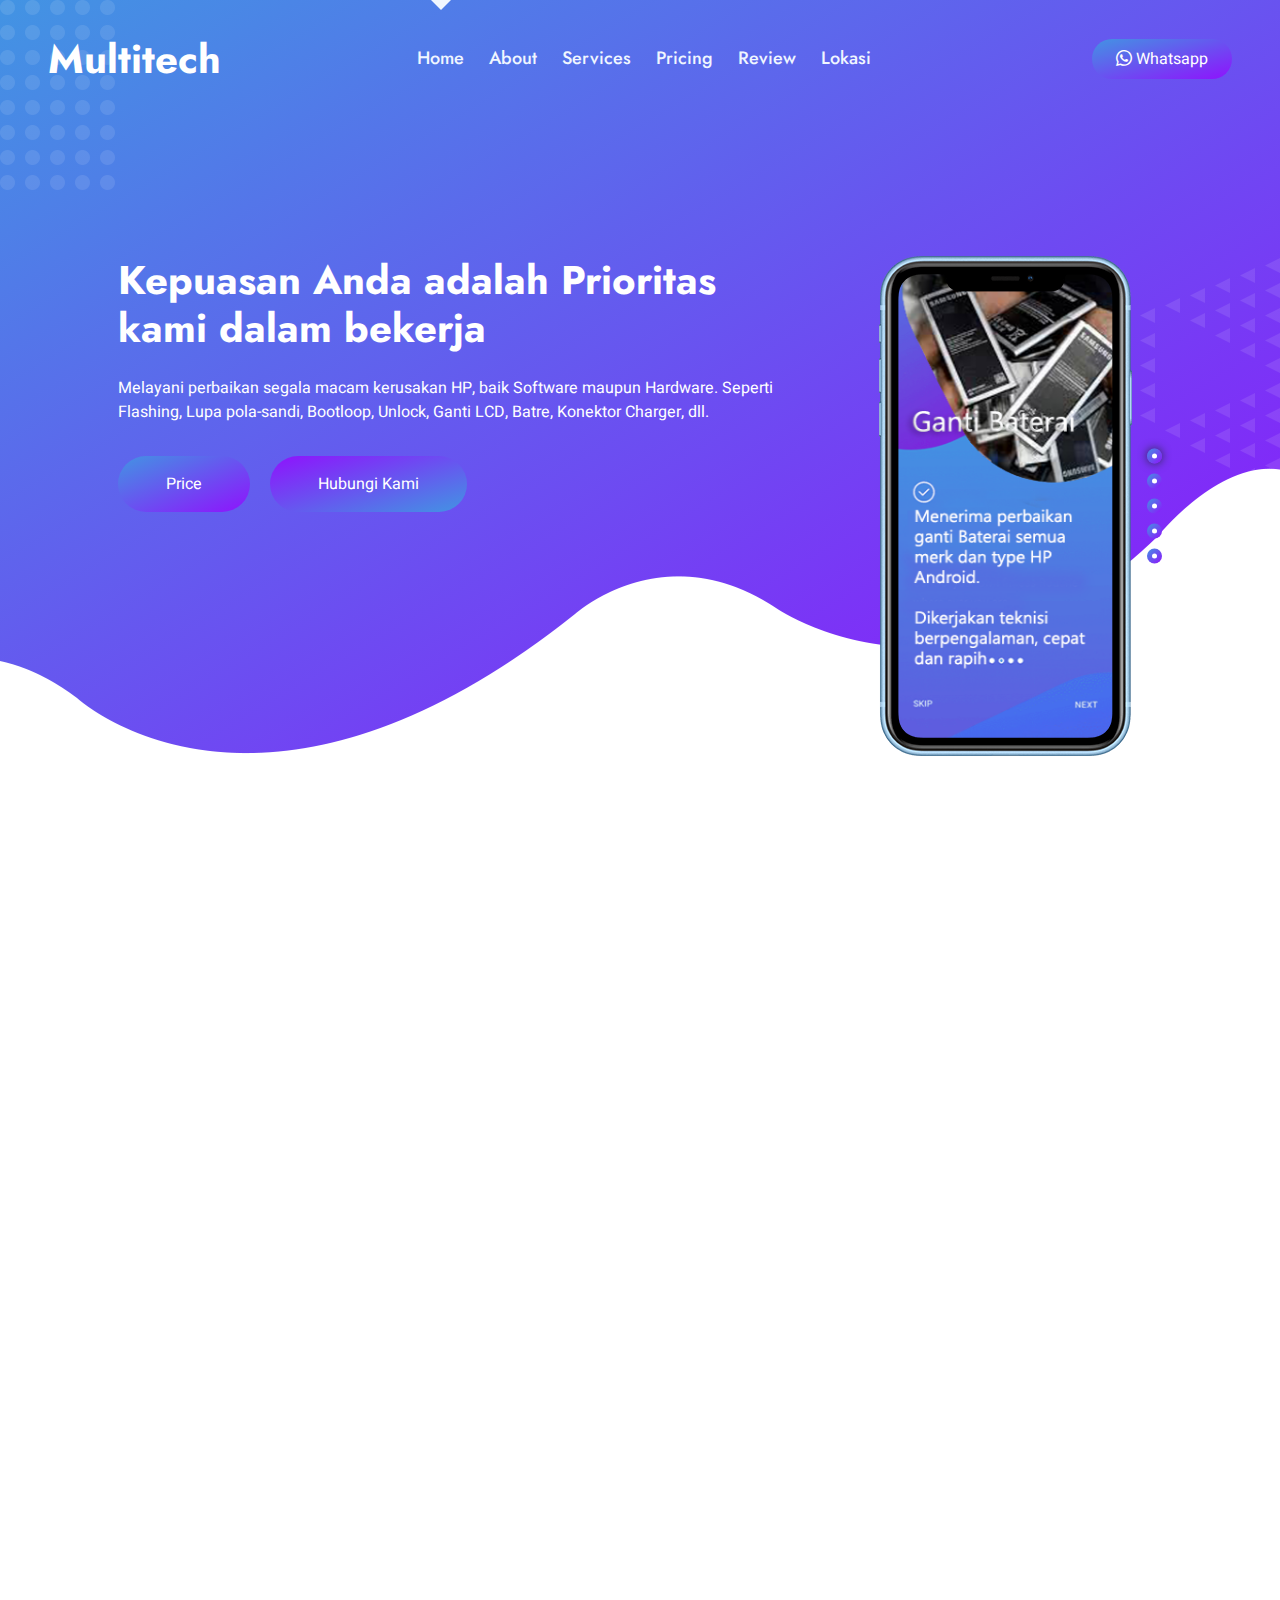
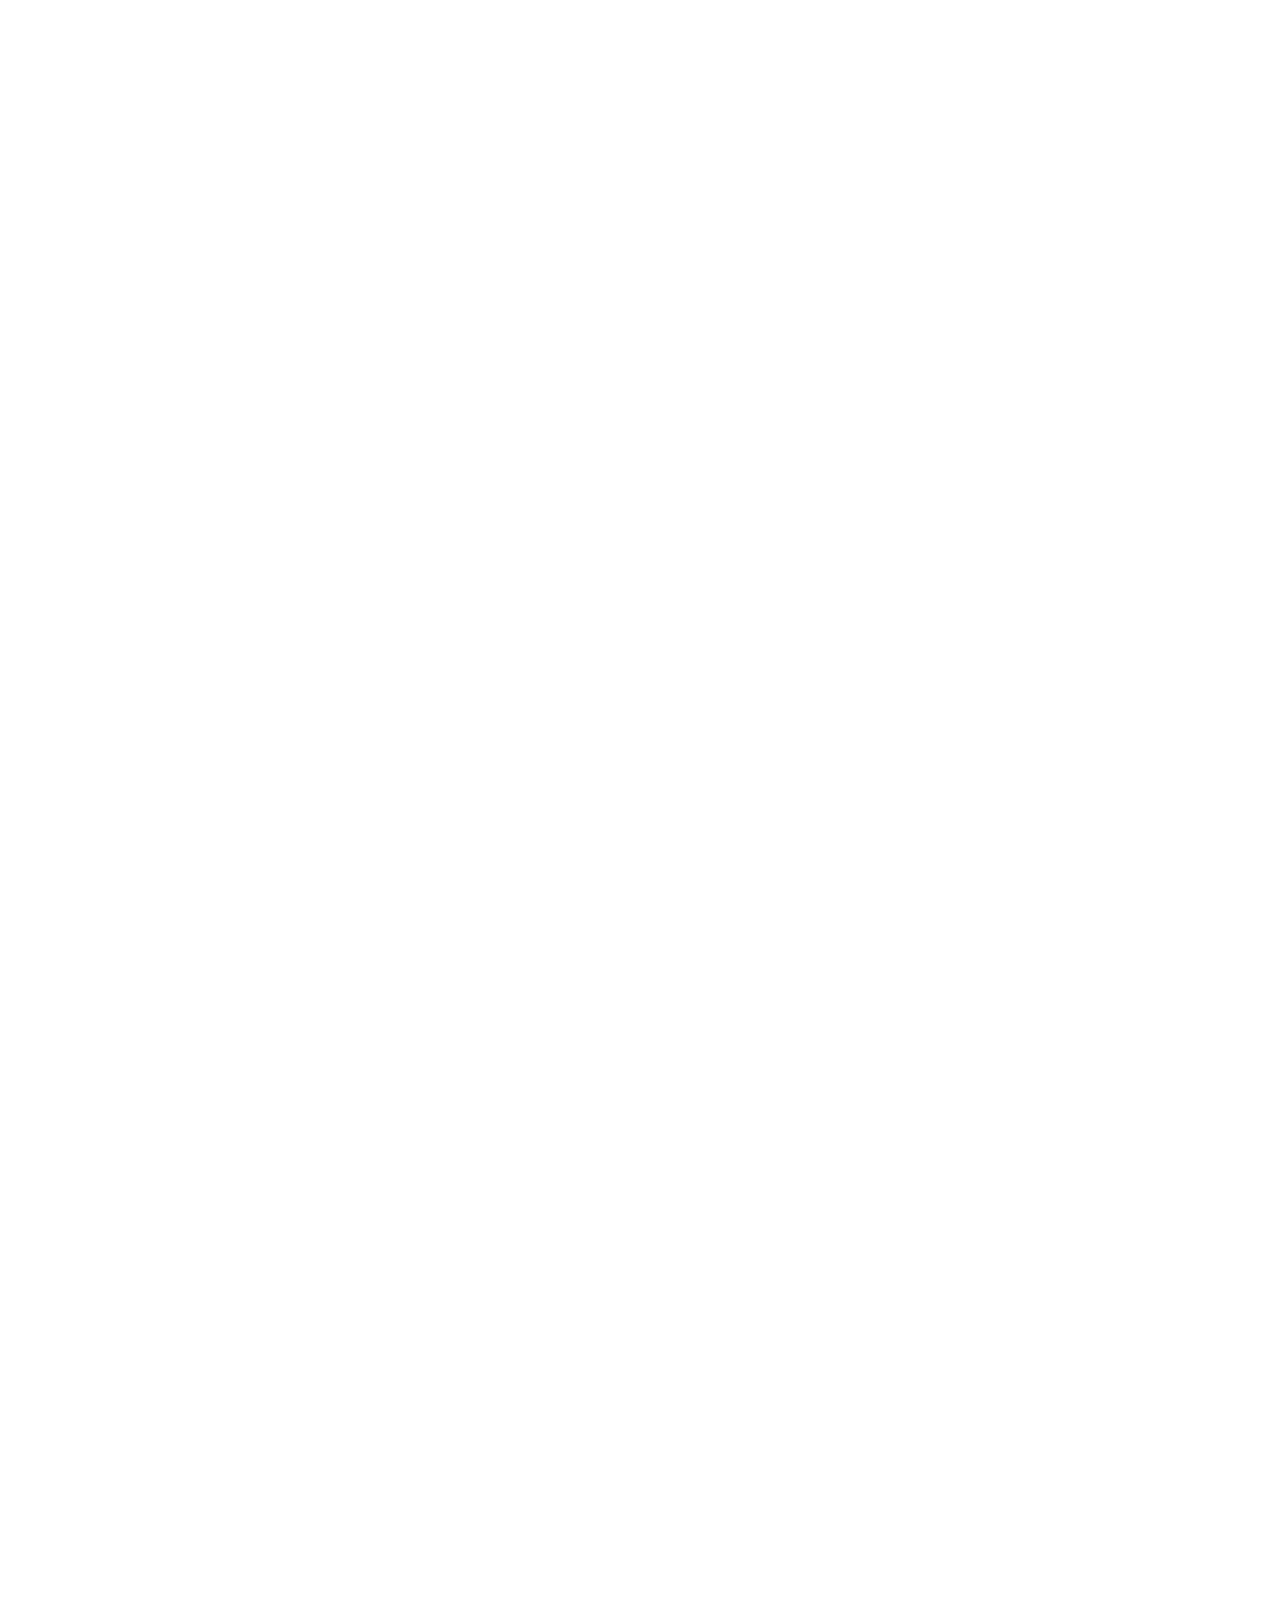
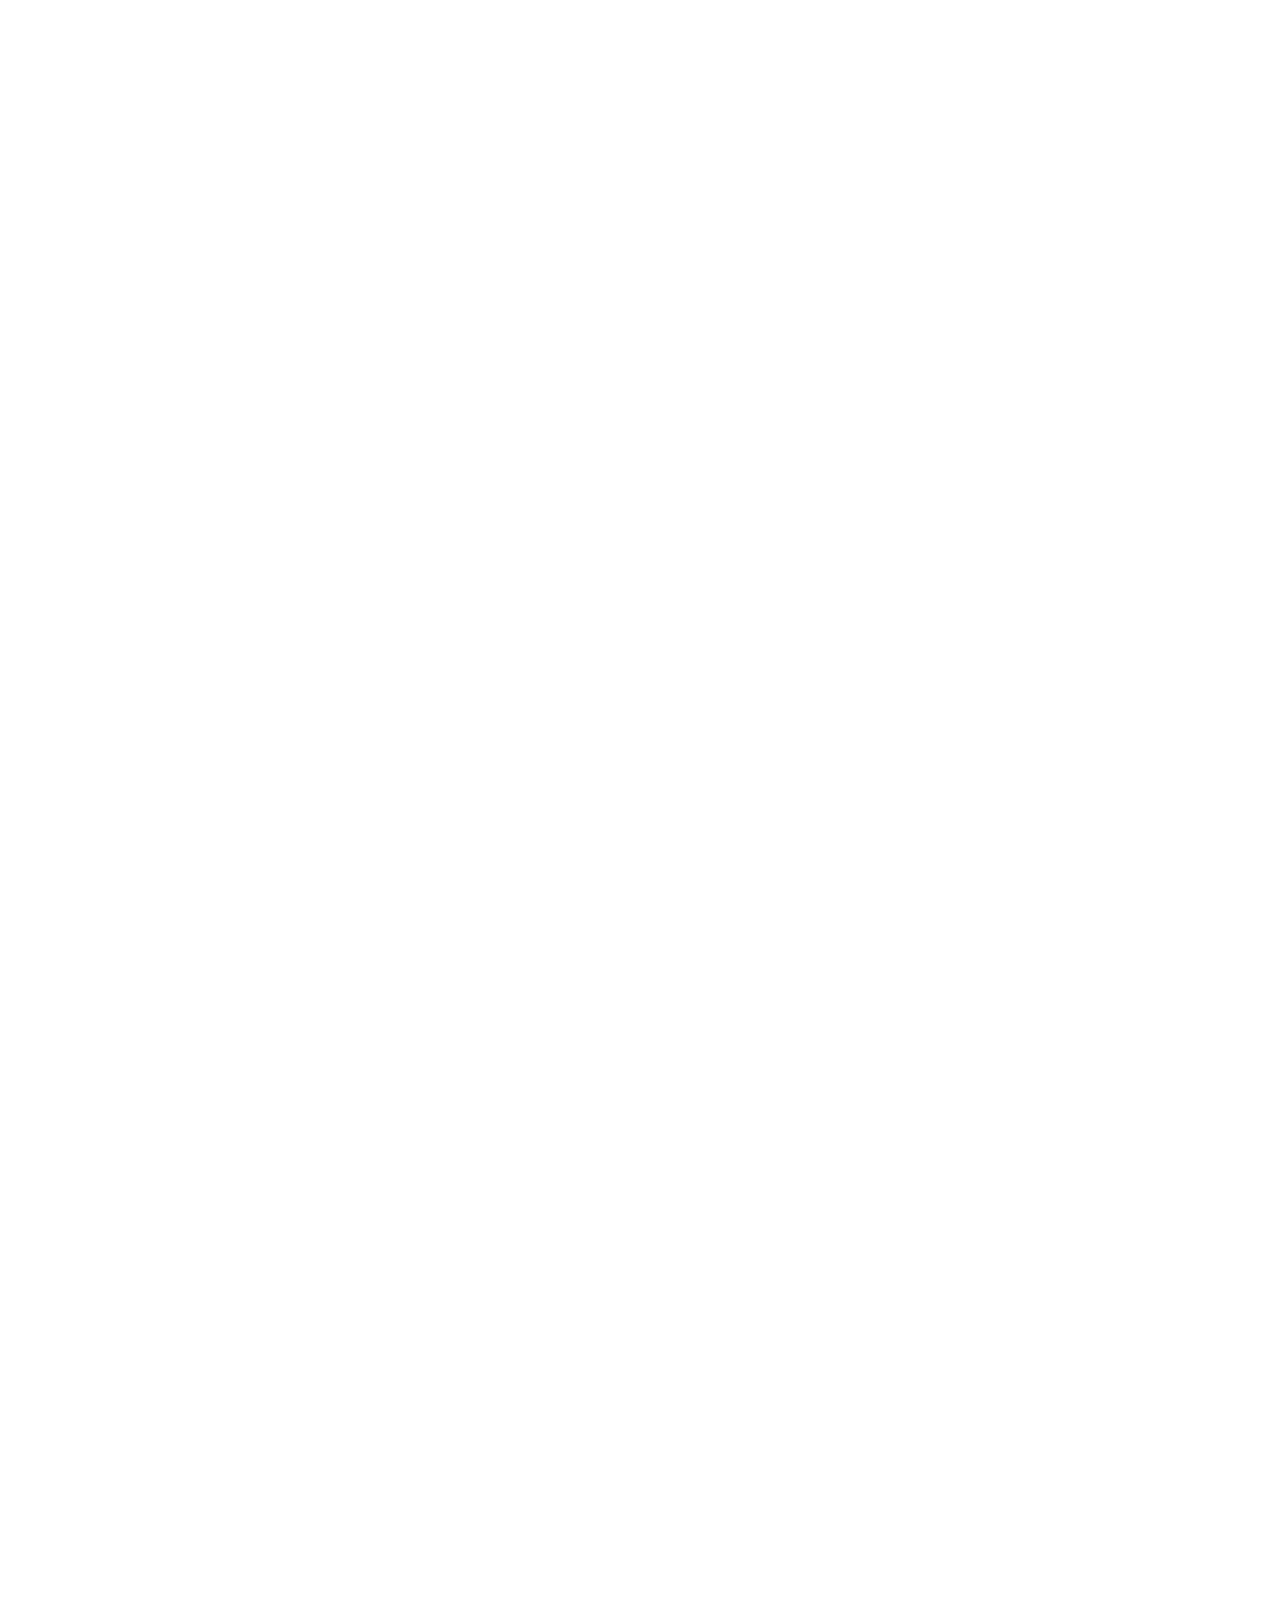
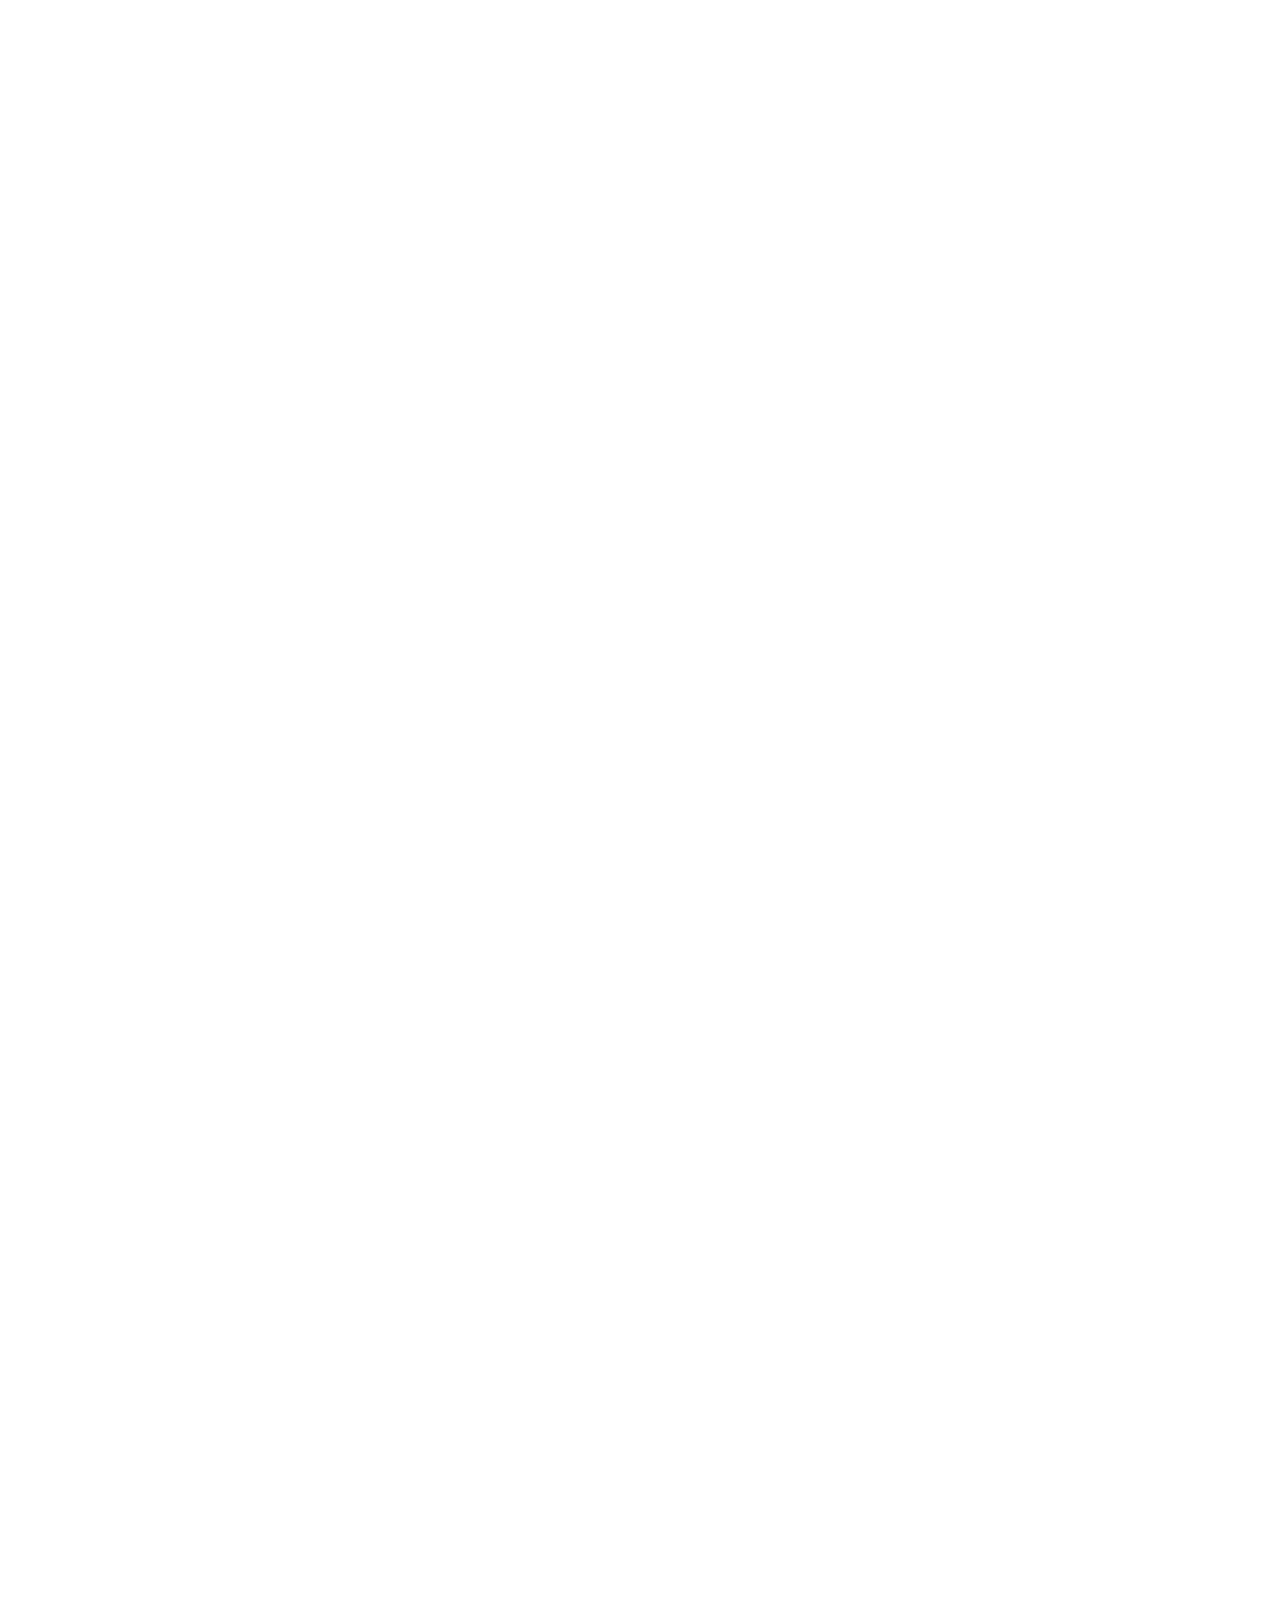
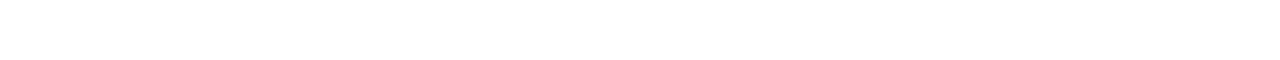
==== commit 64145b6b: "changed logo button" ====
--- a/index.html
+++ b/index.html
@@ -4,9 +4,10 @@
 <head>
     <meta charset="utf-8">
     <title>Multitech Cellular</title>
+    <meta name="google-site-verification" content="4Ogpu-bLymen8dE8nQ5cWdz07lz8ZSLDXIoXCd9U59w" />
     <meta content="width=device-width, initial-scale=1.0" name="viewport">
-    <meta content="" name="keywords">
-    <meta content="" name="description">
+    <meta content="service hp jogja,service hp sleman" name="keywords">
+    <meta content="service hp jogja, service hp sleman" name="description">
 
     <!-- Favicon -->
     <link href="img/favicon.ico" rel="icon">
@@ -56,7 +57,7 @@
                 </button>
                 <div class="collapse navbar-collapse" id="navbarCollapse">
                     <div class="navbar-nav mx-auto py-0">
-                        <a href="/" class="nav-item nav-link active">Home</a>
+                        <a href="#home" class="nav-item nav-link active">Home</a>
                         <a href="#about" class="nav-item nav-link">About</a>
                         <a href="#feature" class="nav-item nav-link">Services</a>
                         <a href="#pricing" class="nav-item nav-link">Pricing</a>
@@ -64,8 +65,7 @@
                         <a href="#contact" class="nav-item nav-link">Lokasi</a>
                     </div>
                     <a href="https://wa.me/6285353075678"
-                        class="btn btn-primary-gradient rounded-pill py-2 px-4 ms-3 d-none d-lg-block">More
-                        Info</a>
+                        class="btn btn-primary-gradient rounded-pill py-2 px-4 ms-3 d-none d-lg-block"><i class="bi bi-whatsapp"></i> Whatsapp</a>
                 </div>
             </nav>
 
@@ -87,11 +87,11 @@
                         <div class="col-lg-4 d-flex justify-content-center justify-content-lg-end wow fadeInUp"
                             data-wow-delay="0.3s">
                             <div class="owl-carousel screenshot-carousel">
-                                <img class="img-fluid" src="img/screenshot-1.png" alt="">
-                                <img class="img-fluid" src="img/screenshot-2.png" alt="">
-                                <img class="img-fluid" src="img/screenshot-3.png" alt="">
-                                <img class="img-fluid" src="img/screenshot-4.png" alt="">
-                                <img class="img-fluid" src="img/screenshot-5.png" alt="">
+                                <img class="img-fluid" src="img/screenshot-1.png" alt="sc1">
+                                <img class="img-fluid" src="img/screenshot-2.png" alt="sc2">
+                                <img class="img-fluid" src="img/screenshot-3.png" alt="sc3">
+                                <img class="img-fluid" src="img/screenshot-4.png" alt="sc4">
+                                <img class="img-fluid" src="img/screenshot-5.png" alt="sc5">
                             </div>
                         </div>
                     </div>
@@ -651,12 +651,7 @@
                             <a class="btn btn-outline-light btn-social" href=""><i class="fab fa-linkedin-in"></i></a>
                         </div>
                     </div>
-                    <div class="col-md-10 col-lg-5">
-                        <h4 class="text-white mb-4">Quick Link</h4>
-                        <a class="btn btn-link" href="#about">About Us</a>
-                        <a class="btn btn-link" href="https://wa.me/6285353075678">Contact Us</a>
-                        <a class="btn btn-link" href="/">Career</a>
-                    </div>
+
                 </div>
             </div>
             <div class="container px-lg-5">
